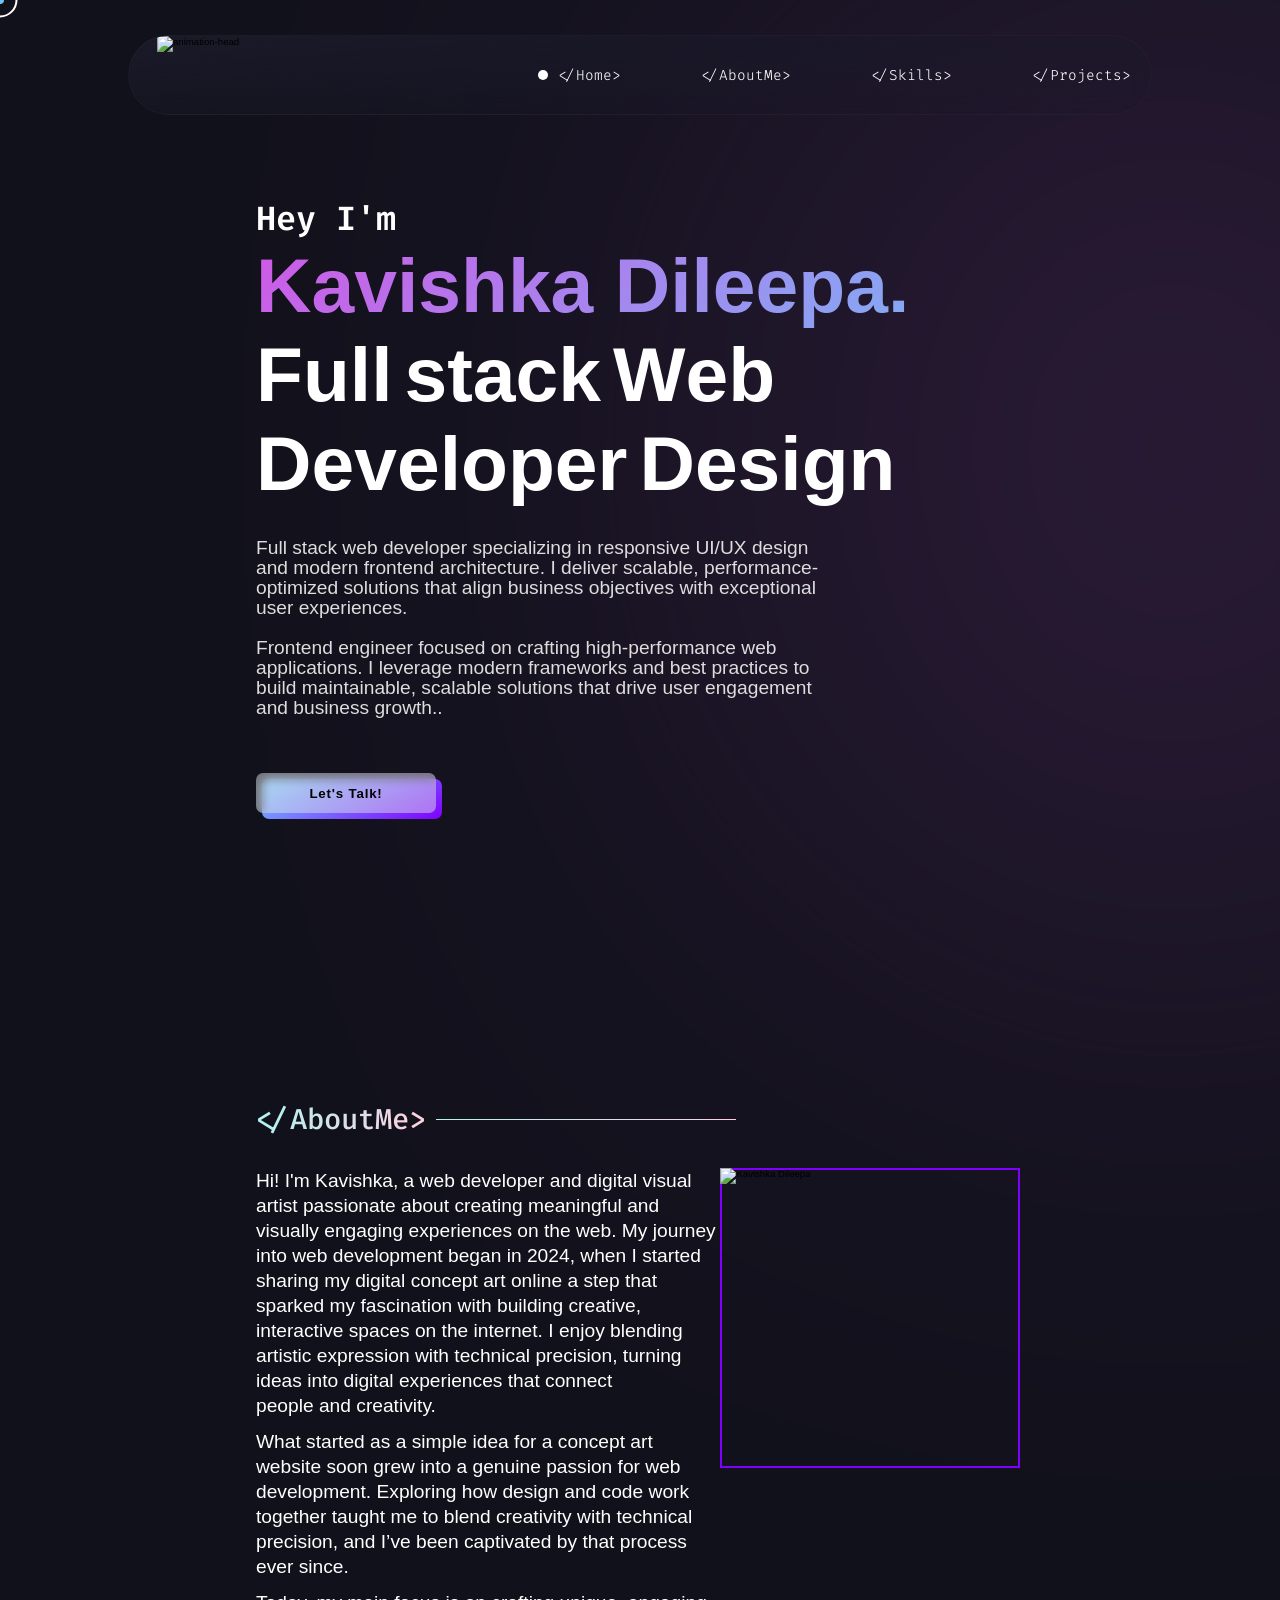
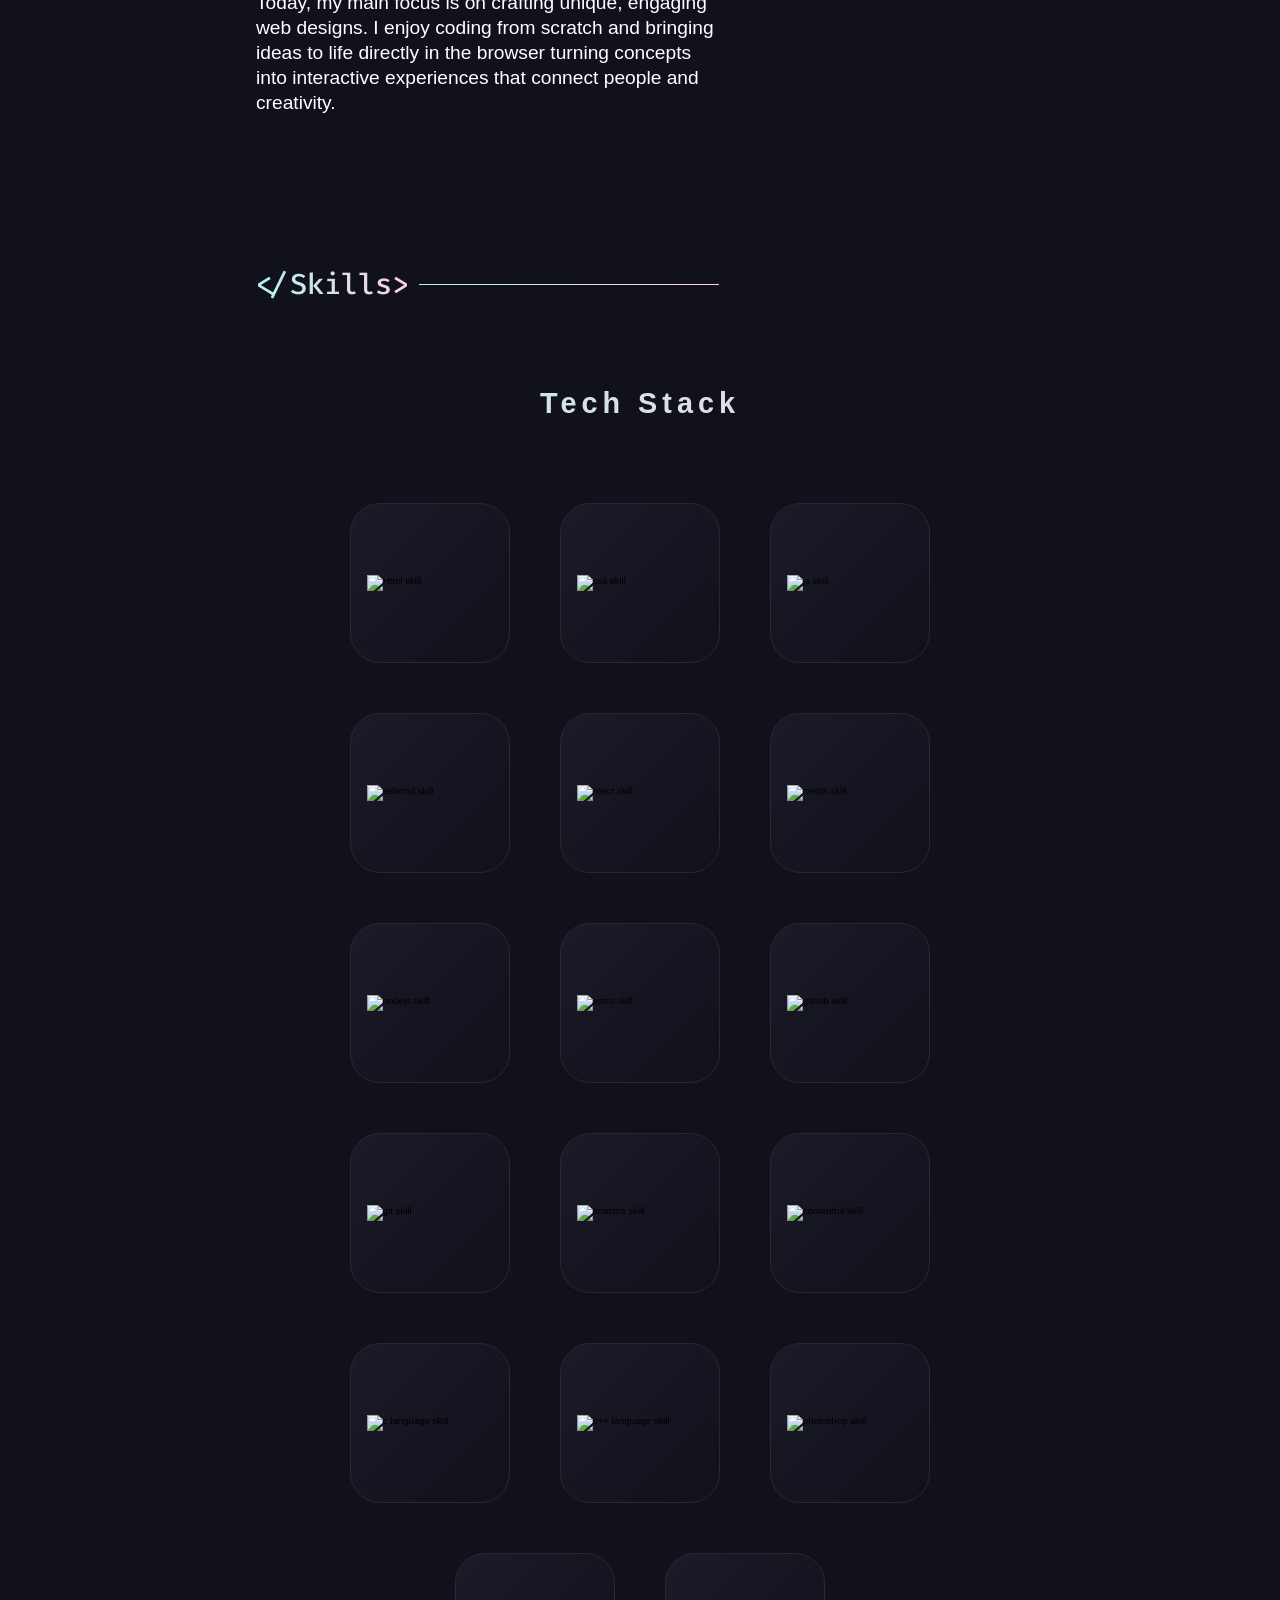
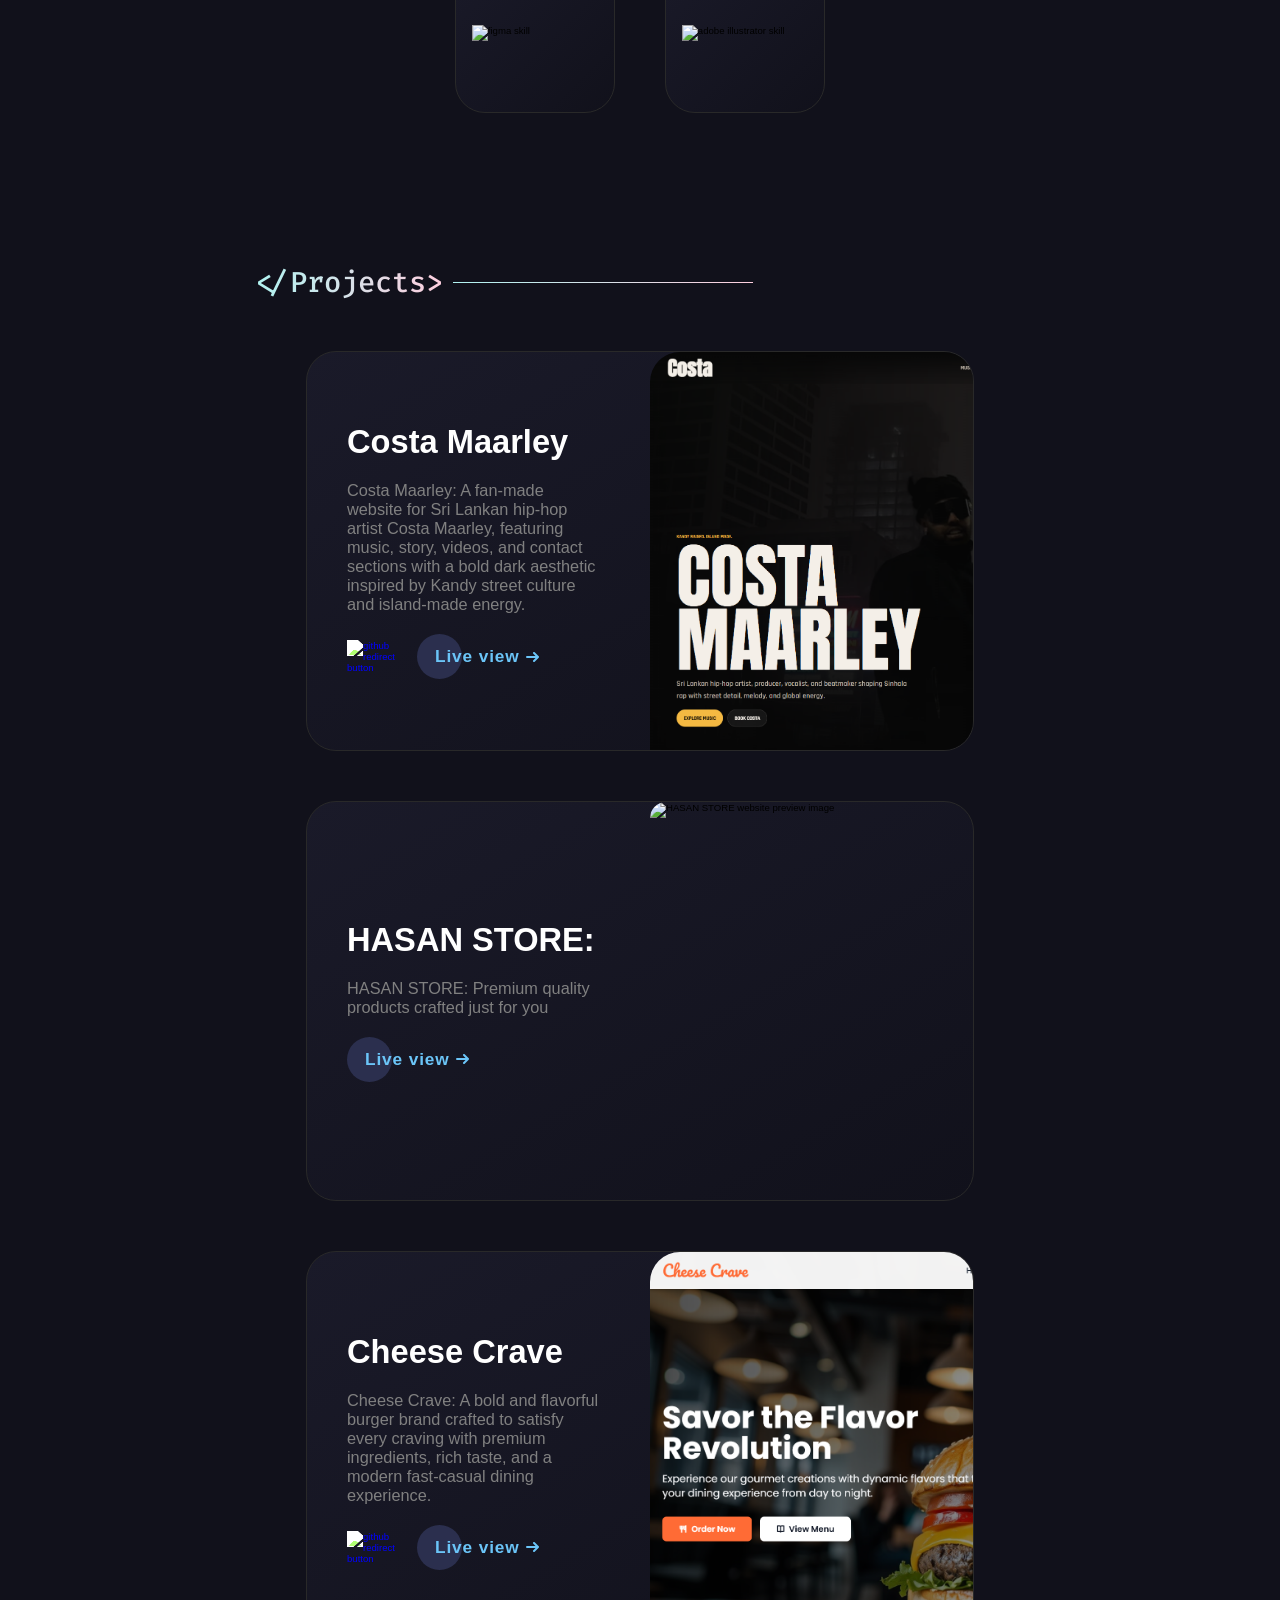
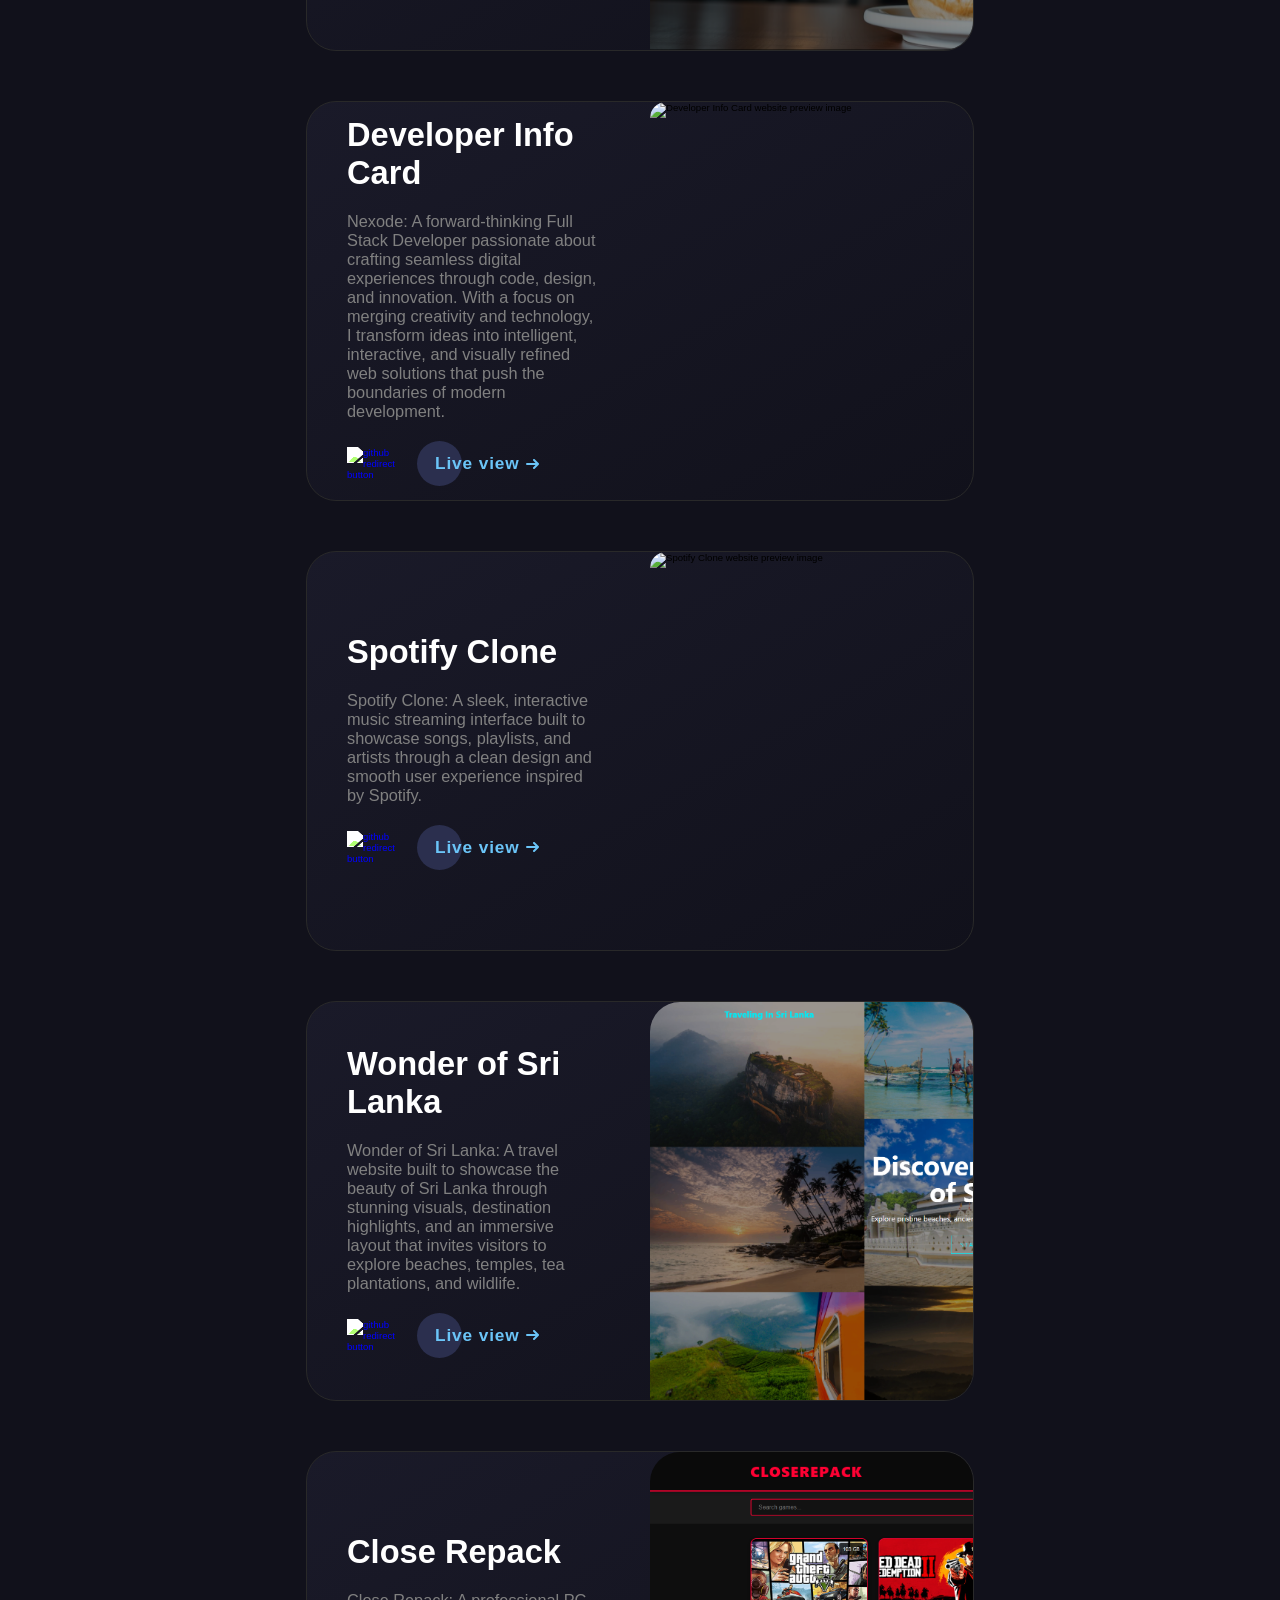
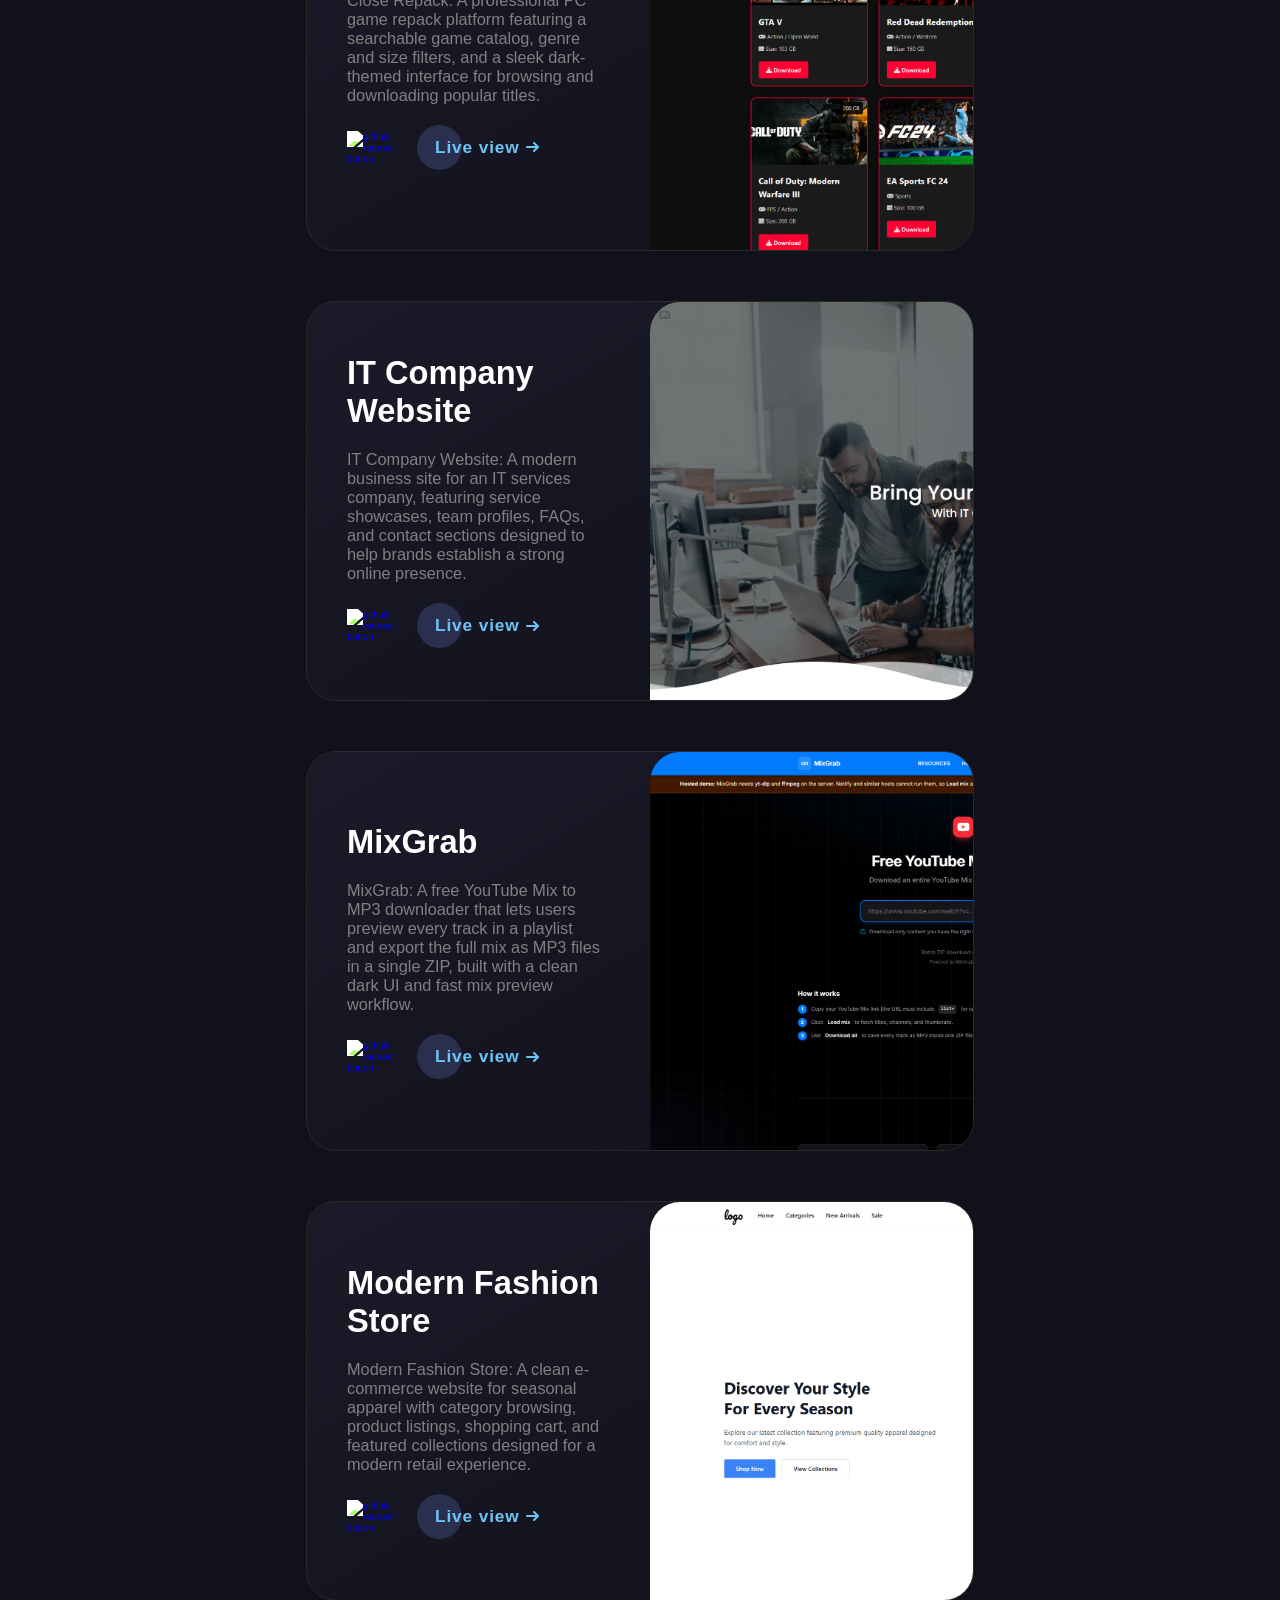
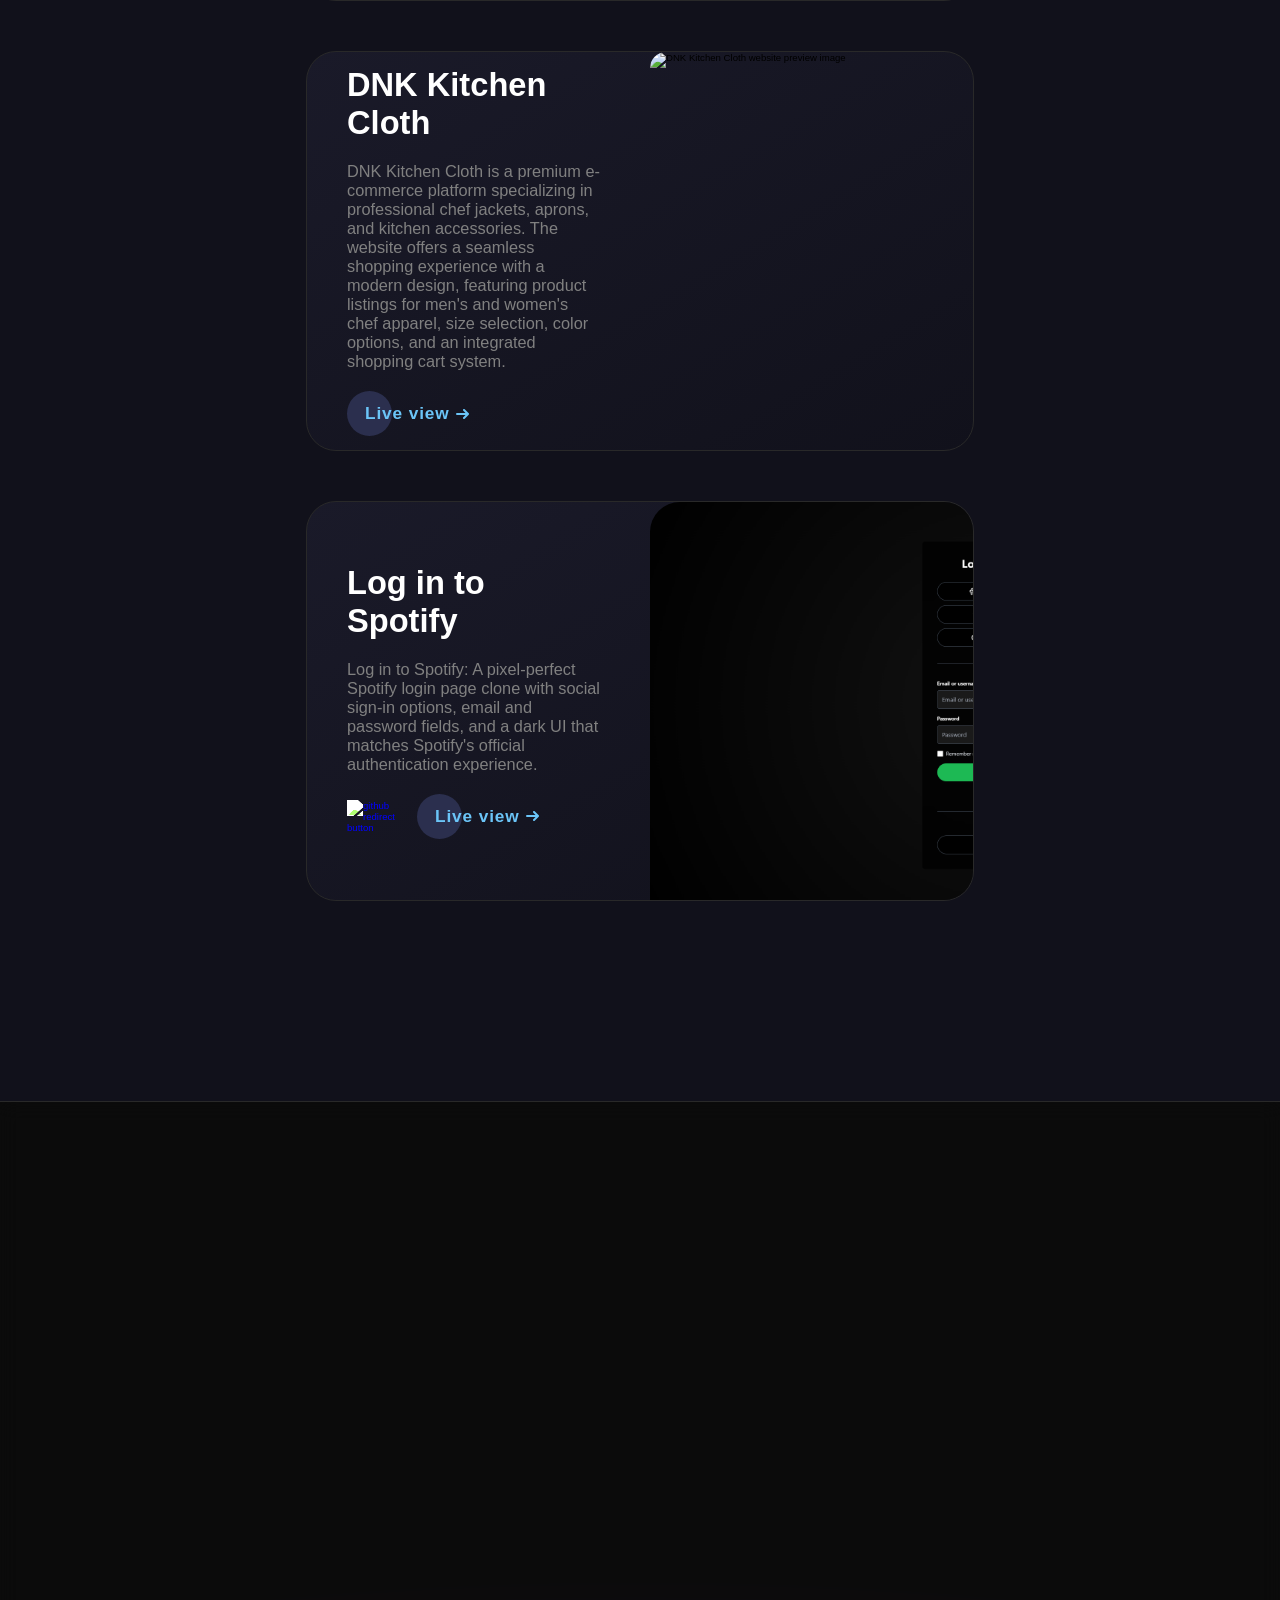
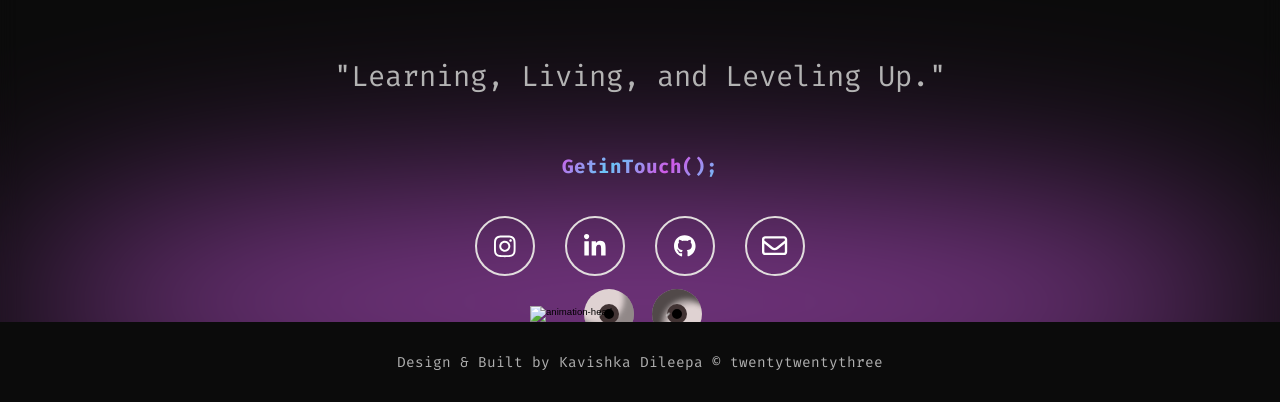
==== index.html @ 96baa490 "Deploy updated portfolio from repo root for GitHub Pages. GitHub Pages serves the root URL, not the " ====
<!DOCTYPE html>
<html lang="en">
<!-- 
-->

<head>

  <script async src="https://www.googletagmanager.com/gtag/js?id=G-YMWDE0VTD3"></script>
  <script>
    window.dataLayer = window.dataLayer || [];
    function gtag() {
      dataLayer.push(arguments);
    }
    gtag("js", new Date());

    gtag("config", "G-YMWDE0VTD3");
  </script>

  <meta name="google-site-verification" content="zMNl24ruDnyqiliYwKNU_r09OkPCDKz0kMBtF9nqiCc" />


  <meta charset="UTF-8" />
  <meta http-equiv="X-UA-Compatible" content="IE=edge" />
  <meta name="viewport" content="width=device-width, initial-scale=1.0" />
  <meta name="robots" content="index, follow" />
  <meta name="theme-color" content="#000" />
  <meta name="description"
    content="Kavishka Dileepa | Portfolio — Web developer and digital visual artist. Explore my projects, skills, and creative work in frontend development and UI design." />
  <meta name="keywords"
    content="Kavishka Dileepa,Kavishka Dileepa portfolio,web developer Sri Lanka,frontend developer,portfolio,UI design,digital artist,full stack developer" />
  <meta name="author" content="Kavishka Dileepa" />
  <meta property="og:image" content="https://kavishkadileepa01.github.io/kavishka-dileepa-portfolio-02/src/png/Preview-card-min.png" />
  <meta property="og:title" content="Kavishka Dileepa | Portfolio" />
  <meta property="og:description"
    content="Hi! I'm Kavishka, a web developer and digital visual artist. Visit my portfolio to see my projects, skills, and creative work." />

  <meta property="og:url" content="https://kavishkadileepa01.github.io/kavishka-dileepa-portfolio-02/" />
  <meta property="og:site_name" content="Kavishka Dileepa Portfolio" />

  <meta name="twitter:card" content="summary_large_image" />
  <meta name="twitter:title" content="Kavishka Dileepa | Portfolio" />
  <meta name="twitter:description"
  content="Hi! I'm Kavishka, a web developer and digital visual artist. Visit my portfolio to see my projects, skills, and creative work." />
  <meta name="twitter:image" content="https://kavishkadileepa01.github.io/kavishka-dileepa-portfolio-02/src/png/Preview-card-min.png" />
  <title>Kavishka Dileepa | Portfolio</title>
  <link rel="icon" type="image/x-icon" href="src/png/main-favicon.png" />
  <!-- aos cdn -->
  <link rel="stylesheet" href="https://unpkg.com/aos@next/dist/aos.css" />
  <!-- stylesheet -->
  <link rel="stylesheet" href="style.css" />
  <!-- google fonts-->
  <link rel="stylesheet"
    href="https://fonts.googleapis.com/css2?family=Passions+Conflict&family=Orbitron&family=Fira+Code&family=Six+Caps" />

<body class="body">
  <audio loop="" id="audioPlayer" style="display: none">
    <source src="src/mp3/preloader.mp3" type="audio/mp3" />
  </audio>
  <div id="preloader"></div>
  <noscript>Allow Javascript</noscript>

  <header>
    <div class="cursor-inner" id="cursor-inner"></div>
    <div class="cursor-outer" id="cursor-outer"></div>

    <div class="navbar" id="navbar">
      <div class="hey">Hey</div>
      <div class="logo" tabindex="0" aria-label="Kavishka Dileepa logo">
        <div class="logo-top">
          <img src="src/png/nav-avatar.png" alt="animation-head" id="nav-avatar"/>
        </div>
      </div>
      <div class="navbar-tabs" id="navbar-tabs">
        <ul class="navbar-tabs-ul">
          <li class="home activeThistab" class="navbar-tabs-li" data-aos="fade-down" data-aos-delay="100">
            <a href="#home" tabindex="0" aria-label="Home menu button">
              &#60;/Home&#62;
            </a>
          </li>

          <li class="about" class="navbar-tabs-li" data-aos="fade-down" data-aos-delay="300">
            <a href="#about" aria-label="about menu button">
              &#60;/AboutMe&#62;
            </a>
          </li>

          <li class="skills" class="navbar-tabs-li" data-aos="fade-down" data-aos-delay="500">
            <a href="#skills" aria-label="skills menu button">
              &#60;/Skills&#62;
            </a>
          </li>

          <li class="projects" class="navbar-tabs-li" data-aos="fade-down" data-aos-delay="700">
            <a href="#projects" aria-label="projects menu button">
              &#60;/Projects&#62;
            </a>
          </li>
        </ul>
      </div>

    </div>
  </header>
 

  <main>

    <div class="hamburger" id="hamburger" data-aos="fade">
      <div class="hamburgerbase">
        <button id="hamburger-button" onclick="hamburgerMenu()" tabindex="0" aria-label="Menu Button">
          <span class="burger-bar" id="burger-bar1"></span>
          <span class="burger-bar" id="burger-bar2"></span>
          <span class="burger-bar" id="burger-bar3"></span>
        </button>
      </div>
    </div>

    <div class="mobiletogglemenu" id="mobiletogglemenu">
      <ul class="mobile-navbar-tabs-ul" id="mobile-ul">
        <li id="home-mobile-tab" class="mobile-navbar-tabs-li home activeThismobiletab" onclick="hidemenubyli()">
          <a href="#home" tabindex="0" aria-label="Home menu button">
            &#60;/Home&#62;
          </a>
        </li>

        <li id="aboutme-mobile-tab" class="mobile-navbar-tabs-li about" onclick="hidemenubyli()">
          <a href="#about" tabindex="0" aria-label="about menu button">
            &#60;/AboutMe&#62;
          </a>
        </li>
        <li id="skills-mobile-tab" class="mobile-navbar-tabs-li skills" onclick="hidemenubyli()">
          <a href="#skills" tabindex="0" aria-label="skills menu button">
            &#60;/Skills&#62;
          </a>
        </li>
        <li id="projects-mobile-tab" class="mobile-navbar-tabs-li projects" onclick="hidemenubyli()">
          <a href="#projects" tabindex="0" aria-label="projects menu button">
            &#60;/Projects&#62;
          </a>
        </li>
      </ul>
    </div>


    <section class="landing-page-container" id="home">
      <div class="blob"></div>

      <div class="text-content">
        <article id="hello-friend" data-aos="fade-up" data-aos-delay="0">
          <p class="jello">H</p>
          <p class="jello">e</p>
          <p class="jello">y</p>
          &nbsp;
          <p class="jello">I</p>
          <p class="jello">'</p>
          <p class="jello">m</p>
        </article>
        <article id="name" data-aos="fade-up" data-aos-delay="200">
          <p class="jello">K</p>
          <p class="jello">a</p>
          <p class="jello">v</p>
          <p class="jello">i</p>
          <p class="jello">s</p>
          <p class="jello">h</p>
          <p class="jello">k</p>
          <p class="jello">a</p>
          &nbsp;
          <p class="jello">D</p>
          <p class="jello">i</p>
          <p class="jello">l</p>
          <p class="jello">e</p>
          <p class="jello">e</p>
          <p class="jello">p</p>
          <p class="jello">a</p>
          <p class="jello">.</p>
        </article>

        <article id="work" data-aos="fade-up" data-aos-delay="400">
          <div>
            <p class="jello">F</p>
            <p class="jello">u</p>
            <p class="jello">l</p>
            <p class="jello">l</p>
          </div>
          <div>
            <p class="jello">s</p>
            <p class="jello">t</p>
            <p class="jello">a</p>
            <p class="jello">c</p>
            <p class="jello">k</p>
          </div>
          <div>
            <p class="jello">W</p>
            <p class="jello">e</p>
            <p class="jello">b</p>
          </div>
          <div>
            <p class="jello">D</p>
            <p class="jello">e</p>
            <p class="jello">v</p>
            <p class="jello">e</p>
            <p class="jello">l</p>
            <p class="jello">o</p>
            <p class="jello">p</p>
            <p class="jello">e</p>
            <p class="jello">r</p>
          </div>
          <div>
            <p class="jello">D</p>
            <p class="jello">e</p>
            <p class="jello">s</p>
            <p class="jello">i</p>
            <p class="jello">g</p>
            <p class="jello">n</p>
          </div>
        </article>
        <p id="info-para" data-aos="fade-up" data-aos-delay="600">
         Full stack web developer specializing in responsive UI/UX design and modern frontend architecture. I deliver scalable, performance-optimized solutions that align business objectives with exceptional user experiences.<br />
          <br />
          Frontend engineer focused on crafting high-performance web applications. I leverage modern frameworks and best practices to build maintainable, scalable solutions that drive user engagement and business growth..
        </p>
        <div class="contact-btn-div" data-aos="fade-up" data-aos-delay="800">
          <a href="mailto:kavishkadileepa8@gmail.com" tabindex="-1">
            <button class="letsTalkBtn">
              <p class="letsTalkBtn-text">Let's Talk!</p>
              <span class="letsTalkBtn-BG"></span>
            </button></a>
          <div class="setting-container" id="setting-container">
            <input type="checkbox" id="switchforsetting" onclick="settingtoggle()" />

            <label for="switchforsetting" class="needtobeinvert" id="labelforsetting" tabindex="0"
              aria-label="settings for sound and appearance"></label>

            <div class="visualmodetogglebuttoncontainer" id="visualmodetogglebuttoncontainer">
              <input type="checkbox" id="switchforvisualmode" onclick="visualmode()" />
              <label for="switchforvisualmode" id="labelforvisualmode" tabindex="0"
                aria-label="switch appearance"></label>
            </div>

            <div class="soundtogglebuttoncontainer" id="soundtogglebuttoncontainer">
              <input type="checkbox" id="switchforsound" onclick="playpause()" />
              <label for="switchforsound" id="labelforsound" tabindex="0" aria-label="switch sound"
                class="needtobeinvert"></label>
            </div>
          </div>

        </div>
 
      </div>
     
    </section>

    <section class="about-section-container" id="about" data-aos="fade-up">
      <div class="about-section">
        <div class="section-heading">
          <h2 class="section-heading-article" tabindex="0" aria-label="About me heading">
            &#60;/AboutMe&#62;
          </h2>
          <p class="sectionHeadingP"></p>
        </div>

        <div class="info-dp-section">
          <div class="about-info">
            <p tabindex="0">
              Hi! I'm Kavishka, a web developer and digital visual artist passionate about creating meaningful and visually engaging experiences on the web. My journey into web development began in 2024, when I started sharing my digital concept art online a step that sparked my fascination with building creative, interactive spaces on the internet.
              I enjoy blending artistic expression with technical precision, turning ideas into digital experiences that connect people and creativity.
            </p>
            <br />
            <p tabindex="0">
              What started as a simple idea for a concept art website soon grew into a genuine passion for web development. Exploring how design and code work together taught me to blend creativity with technical precision, and I’ve been captivated by that process ever since.

            </p>
            <br />
            <p tabindex="0">
              Today, my main focus is on crafting unique, engaging web designs. I enjoy coding from scratch and bringing ideas to life directly in the browser turning concepts into interactive experiences that connect people and creativity.
            </p>
          </div>

            <div class="dp" data-aos="fade-up">
              <img src="Gemini_Generated_Image_jnxw80jnxw80jnxw.JPG" alt="Kavishka Dileepa" tabindex="0" aria-label="image of kavishka" />
            </div>
        </div>
      </div>
    </section>
  

    <section class="skills-section-container" id="skills">
      <div class="skills-section">
        <div class="section-heading" data-aos="fade-up">
          <h2 class="section-heading-article" tabindex="0" aria-label="skills heading">
            &#60;/Skills&#62;
          </h2>
          <p class="sectionHeadingP"></p>
        </div>

        <div class="frontend-dev-section">
          <h3 class="frontend-dev-heading" data-aos="fade-up" tabindex="0"
            aria-label="As a frontend a developer these are the skills i have">
            Tech Stack
          </h3>
          <ul class="tech-stack-wrapper">
            <li class="tech-stack-box" data-aos="fade-up">
              <img src="./src/png/htmllogo.png" alt="Html skill" class="tech-stack-logo" />
              <span class="tooltip">HTML</span>
            </li>

            <li class="tech-stack-box" data-aos="fade-up">
              <img src="./src/png/csslogo.png" alt="css skill" class="tech-stack-logo" />
              <span class="tooltip">CSS</span>
            </li>

            <li class="tech-stack-box" data-aos="fade-up">
              <img src="./src/png/jslogo.png" alt="js skill" class="tech-stack-logo" />
              <span class="tooltip">JS</span>
            </li>

            <li class="tech-stack-box" data-aos="fade-up">
              <img src="./src/png/tailwind.png" alt="tailwind skill" class="tech-stack-logo" />
              <span class="tooltip">TAILWIND</span>
            </li>

            <li class="tech-stack-box" data-aos="fade-up">
              <img src="./src/png/reactlogo.png" alt="react skill" class="tech-stack-logo" />
              <span class="tooltip">REACTJS</span>
            </li>

            <li class="tech-stack-box" data-aos="fade-up">
              <img src="./src/png/nextlogo.png" alt="nextjs skill" class="tech-stack-logo" />
              <span class="tooltip">NEXTJS</span>
            </li>

            <li class="tech-stack-box" data-aos="fade-up">
              <img src="./src/png/node.png" alt="nodejs skill" class="tech-stack-logo" />
              <span class="tooltip">NODEJS</span>
            </li>

            <li class="tech-stack-box" data-aos="fade-up">
              <img src="./src/png/astro.png" alt="astro skill" class="tech-stack-logo" />
              <span class="tooltip">ASTRO</span>
            </li>

            <li class="tech-stack-box" data-aos="fade-up">
              <img src="./src/png/githublogo.png" alt="github skill" class="tech-stack-logo needtobeinvert" />
              <span class="tooltip">GITHUB</span>
            </li>

            <li class="tech-stack-box" data-aos="fade-up">
              <img src="./src/png/gitlogo.png" alt="git skill" class="tech-stack-logo" />
              <span class="tooltip">GIT</span>
            </li>

            <li class="tech-stack-box" data-aos="fade-up">
              <img src="./src/png/tinacms.png" alt="tinacms skill" class="tech-stack-logo" />
              <span class="tooltip">TINACMS</span>
            </li>

            <li class="tech-stack-box" data-aos="fade-up">
              <img src="./src/png/contentfulcms.png" alt="contentful skill" class="tech-stack-logo" />
              <span class="tooltip">CONTENTFUL</span>
            </li>


            <li class="tech-stack-box" data-aos="fade-up">
              <img src="./src/png/clogo.png" alt="c language skill" class="tech-stack-logo" />
              <span class="tooltip">C</span>
            </li>

            <li class="tech-stack-box" data-aos="fade-up">
              <img src="./src/png/cpplogo.png" alt="c++ language skill" class="tech-stack-logo" />
              <span class="tooltip">C++</span>
            </li>

            <li class="tech-stack-box" data-aos="fade-up">
              <img src="./src/png/pslogo.png" alt="photoshop skill" class="tech-stack-logo" />
              <span class="tooltip">ADOBE PS</span>
            </li>

            <li class="tech-stack-box" data-aos="fade-up">
              <img src="./src/png/figmalogo.png" alt="figma skill" class="tech-stack-logo" />
              <span class="tooltip">FIGMA</span>
            </li>

            <li class="tech-stack-box" data-aos="fade-up">
              <img src="./src/png/ailogo.png" alt="adobe illustrator skill" class="tech-stack-logo" />
              <span class="tooltip">ADOBE AI</span>
            </li>
          </ul>
        </div>
      </div>
    </section>
    <!-- skills section ends -->
    <section class="projects-section-container" id="projects">
      <div class="projects-section-div">
        <div class="section-heading" data-aos="fade-up">
          <h2 class="section-heading-article" tabindex="0" aria-label="My projects starts from here">
            &#60;/Projects&#62;
          </h2>
          <p class="sectionHeadingP"></p>
        </div>
        <div class="project-boxes-div">
          <div data-aos="fade-up" class="project-box-wrapper">
            <div class="project-box project-box2" id="project-box2">
              <div class="info-div">
                <article class="ProjectHeading">Costa Maarley</article>
                <p class="ProjectDescription">
                  Costa Maarley: A fan-made website for Sri Lankan hip-hop artist Costa Maarley, featuring music, story, videos, and contact sections with a bold dark aesthetic inspired by Kandy street culture and island-made energy.
                </p>
                <div class="project-buttons">
                  <a href="https://github.com/kavishkadileepa01/costa" target="_blank" class="github-redirect"
                    aria-label="Visit Costa Maarley on GitHub">
                    <img src="src/svg/github.svg" alt="github redirect button" />
                  </a>
                  <a href="https://fanmadeforcosta.netlify.app/" target="_blank" class="cta"
                    aria-label="Visit Costa Maarley Live">
                    <span>Live view</span>
                    <svg viewBox="0 0 13 10" height="10px" width="15px">
                      <path d="M1,5 L11,5"></path>
                      <polyline points="8 1 12 5 8 9"></polyline>
                    </svg>
                  </a>
                </div>
              </div>
              <div class="image-div">
                <img src="cota.png" alt="Costa Maarley website preview image" />
              </div>
            </div>
          </div>
          <!-- ---------------------- -->
          <div data-aos="fade-up" class="project-box-wrapper">
            <div class="project-box project-box2" id="project-box2">
              <div class="info-div">
                <article class="ProjectHeading">HASAN STORE:</article>
                <p class="ProjectDescription">
                  HASAN STORE: Premium quality products crafted just for you
                </p>
                <div class="project-buttons">
                  <a href="http://localhost:4000/" target="_blank" class="cta"
                    aria-label="Visit HASAN STORE Live">
                    <span>Live view</span>
                    <svg viewBox="0 0 13 10" height="10px" width="15px">
                      <path d="M1,5 L11,5"></path>
                      <polyline points="8 1 12 5 8 9"></polyline>
                    </svg>
                  </a>
                </div>
              </div>
              <div class="image-div">
                <img src="Screenshot 2025-11-02 151851.png" alt="HASAN STORE website preview image" />
              </div>
            </div>
          </div>
          <!-- ---------------------- -->
          <div data-aos="fade-up" class="project-box-wrapper">
            <div class="project-box project-box2" id="project-box2">
              <div class="info-div">
                <article class="ProjectHeading">Cheese Crave</article>
                <p class="ProjectDescription">
                  Cheese Crave: A bold and flavorful burger brand crafted to satisfy every craving with premium ingredients, rich taste, and a modern fast-casual dining experience.
                </p>
                <div class="project-buttons">
                  <a href="https://github.com/kavishkadileepa01/burger" target="_blank" class="github-redirect"
                    aria-label="Visit Cheese Crave on GitHub">
                    <img src="src/svg/github.svg" alt="github redirect button" />
                  </a>
                  <a href="https://kavishkadileepa01.github.io/burger/" target="_blank" class="cta"
                    aria-label="Visit Cheese Crave Live">
                    <span>Live view</span>
                    <svg viewBox="0 0 13 10" height="10px" width="15px">
                      <path d="M1,5 L11,5"></path>
                      <polyline points="8 1 12 5 8 9"></polyline>
                    </svg>
                  </a>
                </div>
              </div>
              <div class="image-div">
                <img src="src/webp/cheese-crave-preview.webp" alt="Cheese Crave website preview image" />
              </div>
            </div>
          </div>
          <!-- ---------------------- -->
          <div data-aos="fade-up" class="project-box-wrapper">
            <div class="project-box project-box2" id="project-box2">
              <div class="info-div">
                <article class="ProjectHeading">Developer Info Card</article>
                <p class="ProjectDescription">
                  Nexode: A forward-thinking Full Stack Developer passionate about crafting seamless digital experiences through code, design, and innovation. With a focus on merging creativity and technology, I transform ideas into intelligent, interactive, and visually refined web solutions that push the boundaries of modern development.
                </p>
                <div class="project-buttons">
                  <a href="https://github.com/kavishkadileepa01/developer-info-card" target="_blank" class="github-redirect"
                    aria-label="Visit Developer Info Card on GitHub">
                    <img src="src/svg/github.svg" alt="github redirect button" />
                  </a>
                  <a href="https://kavishkadileepa01.github.io/developer-info-card/" target="_blank" class="cta"
                    aria-label="Visit Developer Info Card Live">
                    <span>Live view</span>
                    <svg viewBox="0 0 13 10" height="10px" width="15px">
                      <path d="M1,5 L11,5"></path>
                      <polyline points="8 1 12 5 8 9"></polyline>
                    </svg>
                  </a>
                </div>
              </div>
              <div class="image-div">
                <img src="src/webp/Group 76.webp" alt="Developer Info Card website preview image" />
              </div>
            </div>
          </div>
          <!-- --------------------- -->
          <div data-aos="fade-up" class="project-box-wrapper">
            <div class="project-box project-box2" id="project-box2">
              <div class="info-div">
                <article class="ProjectHeading">Spotify Clone</article>
                <p class="ProjectDescription">
                  Spotify Clone: A sleek, interactive music streaming interface built to showcase songs, playlists, and artists through a clean design and smooth user experience inspired by Spotify.
                </p>
                <div class="project-buttons">
                  <a href="https://github.com/kavishkadileepa01/spotify-clone" target="_blank" class="github-redirect"
                    aria-label="Visit Spotify Clone on GitHub">
                    <img src="src/svg/github.svg" alt="github redirect button" />
                  </a>
                  <a href="https://kavishkadileepa01.github.io/spotify-clone/" target="_blank" class="cta"
                    aria-label="Visit Spotify Clone Live">
                    <span>Live view</span>
                    <svg viewBox="0 0 13 10" height="10px" width="15px">
                      <path d="M1,5 L11,5"></path>
                      <polyline points="8 1 12 5 8 9"></polyline>
                    </svg>
                  </a>
                </div>
              </div>
              <div class="image-div">
                <img src="src/webp/lunetra-preview.webp" alt="Spotify Clone website preview image" />
              </div>
            </div>
          </div>
          <!-- ---------------------- -->
          <div data-aos="fade-up" class="project-box-wrapper">
            <div class="project-box project-box2" id="project-box2">
              <div class="info-div">
                <article class="ProjectHeading">Wonder of Sri Lanka</article>
                <p class="ProjectDescription">
                  Wonder of Sri Lanka: A travel website built to showcase the beauty of Sri Lanka through stunning visuals, destination highlights, and an immersive layout that invites visitors to explore beaches, temples, tea plantations, and wildlife.
                </p>
                <div class="project-buttons">
                  <a href="https://github.com/kavishkadileepa01/Wonder-of-Sri-Lanka" target="_blank" class="github-redirect"
                    aria-label="Visit Wonder of Sri Lanka on GitHub">
                    <img src="src/svg/github.svg" alt="github redirect button" />
                  </a>
                  <a href="https://kavishkadileepa01.github.io/Wonder-of-Sri-Lanka/" target="_blank" class="cta"
                    aria-label="Visit Wonder of Sri Lanka Live">
                    <span>Live view</span>
                    <svg viewBox="0 0 13 10" height="10px" width="15px">
                      <path d="M1,5 L11,5"></path>
                      <polyline points="8 1 12 5 8 9"></polyline>
                    </svg>
                  </a>
                </div>
              </div>
              <div class="image-div">
                <img src="Screenshot 2026-05-31 175351.png" alt="Wonder of Sri Lanka website preview image" />
              </div>
            </div>
          </div>
          <!-- ---------------------- -->
          <div data-aos="fade-up" class="project-box-wrapper">
            <div class="project-box project-box2" id="project-box2">
              <div class="info-div">
                <article class="ProjectHeading">Close Repack</article>
                <p class="ProjectDescription">
                  Close Repack: A professional PC game repack platform featuring a searchable game catalog, genre and size filters, and a sleek dark-themed interface for browsing and downloading popular titles.
                </p>
                <div class="project-buttons">
                  <a href="https://github.com/kavishkadileepa01/closerepack.1" target="_blank" class="github-redirect"
                    aria-label="Visit Close Repack on GitHub">
                    <img src="src/svg/github.svg" alt="github redirect button" />
                  </a>
                  <a href="https://kavishkadileepa01.github.io/closerepack.1/" target="_blank" class="cta"
                    aria-label="Visit Close Repack Live">
                    <span>Live view</span>
                    <svg viewBox="0 0 13 10" height="10px" width="15px">
                      <path d="M1,5 L11,5"></path>
                      <polyline points="8 1 12 5 8 9"></polyline>
                    </svg>
                  </a>
                </div>
              </div>
              <div class="image-div">
                <img src="Screenshot 2026-05-31 175606.png" alt="Close Repack website preview image" />
              </div>
            </div>
          </div>
          <!-- ---------------------- -->
          <div data-aos="fade-up" class="project-box-wrapper">
            <div class="project-box project-box2" id="project-box2">
              <div class="info-div">
                <article class="ProjectHeading">IT Company Website</article>
                <p class="ProjectDescription">
                  IT Company Website: A modern business site for an IT services company, featuring service showcases, team profiles, FAQs, and contact sections designed to help brands establish a strong online presence.
                </p>
                <div class="project-buttons">
                  <a href="https://github.com/kavishkadileepa01/IT-Company-Website" target="_blank" class="github-redirect"
                    aria-label="Visit IT Company Website on GitHub">
                    <img src="src/svg/github.svg" alt="github redirect button" />
                  </a>
                  <a href="https://kavishkadileepa01.github.io/IT-Company-Website/" target="_blank" class="cta"
                    aria-label="Visit IT Company Website Live">
                    <span>Live view</span>
                    <svg viewBox="0 0 13 10" height="10px" width="15px">
                      <path d="M1,5 L11,5"></path>
                      <polyline points="8 1 12 5 8 9"></polyline>
                    </svg>
                  </a>
                </div>
              </div>
              <div class="image-div">
                <img src="Screenshot 2026-05-31 175746.png" alt="IT Company Website preview image" />
              </div>
            </div>
          </div>
          <!-- ---------------------- -->
          <div data-aos="fade-up" class="project-box-wrapper">
            <div class="project-box project-box2" id="project-box2">
              <div class="info-div">
                <article class="ProjectHeading">MixGrab</article>
                <p class="ProjectDescription">
                  MixGrab: A free YouTube Mix to MP3 downloader that lets users preview every track in a playlist and export the full mix as MP3 files in a single ZIP, built with a clean dark UI and fast mix preview workflow.
                </p>
                <div class="project-buttons">
                  <a href="https://github.com/kavishkadileepa01/MixGrab" target="_blank" class="github-redirect"
                    aria-label="Visit MixGrab on GitHub">
                    <img src="src/svg/github.svg" alt="github redirect button" />
                  </a>
                  <a href="https://mixgrab.netlify.app/" target="_blank" class="cta"
                    aria-label="Visit MixGrab Live">
                    <span>Live view</span>
                    <svg viewBox="0 0 13 10" height="10px" width="15px">
                      <path d="M1,5 L11,5"></path>
                      <polyline points="8 1 12 5 8 9"></polyline>
                    </svg>
                  </a>
                </div>
              </div>
              <div class="image-div">
                <img src="Screenshot 2026-05-31 181624.png" alt="MixGrab website preview image" />
              </div>
            </div>
          </div>
          <!-- ---------------------- -->
          <div data-aos="fade-up" class="project-box-wrapper">
            <div class="project-box project-box2" id="project-box2">
              <div class="info-div">
                <article class="ProjectHeading">Modern Fashion Store</article>
                <p class="ProjectDescription">
                  Modern Fashion Store: A clean e-commerce website for seasonal apparel with category browsing, product listings, shopping cart, and featured collections designed for a modern retail experience.
                </p>
                <div class="project-buttons">
                  <a href="https://github.com/kavishkadileepa01/fasion" target="_blank" class="github-redirect"
                    aria-label="Visit Modern Fashion Store on GitHub">
                    <img src="src/svg/github.svg" alt="github redirect button" />
                  </a>
                  <a href="https://kavishkadileepa01.github.io/fasion/" target="_blank" class="cta"
                    aria-label="Visit Modern Fashion Store Live">
                    <span>Live view</span>
                    <svg viewBox="0 0 13 10" height="10px" width="15px">
                      <path d="M1,5 L11,5"></path>
                      <polyline points="8 1 12 5 8 9"></polyline>
                    </svg>
                  </a>
                </div>
              </div>
              <div class="image-div">
                <img src="bitch.png" alt="Modern Fashion Store website preview image" />
              </div>
            </div>
          </div>
          <!-- ---------------------- -->
          <div data-aos="fade-up" class="project-box-wrapper">
            <div class="project-box project-box2" id="project-box2">
              <div class="info-div">
                <article class="ProjectHeading">DNK Kitchen Cloth</article>
                <p class="ProjectDescription">
                  DNK Kitchen Cloth is a premium e-commerce platform specializing in professional chef jackets, aprons, and kitchen accessories. The website offers a seamless shopping experience with a modern design, featuring product listings for men's and women's chef apparel, size selection, color options, and an integrated shopping cart system.
                </p>
                <div class="project-buttons">
                  <a href="http://dnkaof.com/" target="_blank" class="cta"
                    aria-label="Visit DNK Kitchen Cloth Live">
                    <span>Live view</span>
                    <svg viewBox="0 0 13 10" height="10px" width="15px">
                      <path d="M1,5 L11,5"></path>
                      <polyline points="8 1 12 5 8 9"></polyline>
                    </svg>
                  </a>
                </div>
              </div>
              <div class="image-div">
                <img src="Screenshot 2025-11-02 150412.png" alt="DNK Kitchen Cloth website preview image" />
              </div>
            </div>
          </div>
          <!-- ---------------------- -->
          <div data-aos="fade-up" class="project-box-wrapper">
            <div class="project-box project-box2" id="project-box2">
              <div class="info-div">
                <article class="ProjectHeading">Log in to Spotify</article>
                <p class="ProjectDescription">
                  Log in to Spotify: A pixel-perfect Spotify login page clone with social sign-in options, email and password fields, and a dark UI that matches Spotify's official authentication experience.
                </p>
                <div class="project-buttons">
                  <a href="https://github.com/kavishkadileepa01/log-in-to-spotify" target="_blank" class="github-redirect"
                    aria-label="Visit Log in to Spotify on GitHub">
                    <img src="src/svg/github.svg" alt="github redirect button" />
                  </a>
                  <a href="https://kavishkadileepa01.github.io/log-in-to-spotify/" target="_blank" class="cta"
                    aria-label="Visit Log in to Spotify Live">
                    <span>Live view</span>
                    <svg viewBox="0 0 13 10" height="10px" width="15px">
                      <path d="M1,5 L11,5"></path>
                      <polyline points="8 1 12 5 8 9"></polyline>
                    </svg>
                  </a>
                </div>
              </div>
              <div class="image-div">
                <img src="loging.png" alt="Log in to Spotify website preview image" />
              </div>
            </div>
          </div>


        </div>
      </div>
    </section>
  </main>
  <!-- main ends here -->

  <footer id="footer">
    <button class="fas" id="backtotopbutton" onclick="scrolltoTopfunction()">
      <article aria-label="Back to top">&#8592;BACK TO TOP</article>
    </button>
    <div class="footer-background">
      <div class="footer-blob"></div>
    </div>
    <div class="footer-foreground">
      <div class="footercontainer">
        <div class="two-words">
          <article tabindex="0" aria-label="Learning, Living, and Leveling Up, my quote">
            "Learning, Living, and Leveling Up."
          </article>
        </div>
        <div class="social-media-container">
          <div class="getintouch-heading">
            <article>GetinTouch();</article>
          </div>
          <div class="logos">
            <a href="https://www.instagram.com/kavishka_dileepa?igsh=MWUwcjZwZW0wOXljbQ%3D%3D&utm_source=qr" target="_blank" tabindex="0"
              aria-label="My instagram"><svg viewBox="0 0 448 512" class="SocialHandle">
                <path
                  d="M224.1 141c-63.6 0-114.9 51.3-114.9 114.9s51.3 114.9 114.9 114.9S339 319.5 339 255.9 287.7 141 224.1 141zm0 189.6c-41.1 0-74.7-33.5-74.7-74.7s33.5-74.7 74.7-74.7 74.7 33.5 74.7 74.7-33.6 74.7-74.7 74.7zm146.4-194.3c0 14.9-12 26.8-26.8 26.8-14.9 0-26.8-12-26.8-26.8s12-26.8 26.8-26.8 26.8 12 26.8 26.8zm76.1 27.2c-1.7-35.9-9.9-67.7-36.2-93.9-26.2-26.2-58-34.4-93.9-36.2-37-2.1-147.9-2.1-184.9 0-35.8 1.7-67.6 9.9-93.9 36.1s-34.4 58-36.2 93.9c-2.1 37-2.1 147.9 0 184.9 1.7 35.9 9.9 67.7 36.2 93.9s58 34.4 93.9 36.2c37 2.1 147.9 2.1 184.9 0 35.9-1.7 67.7-9.9 93.9-36.2 26.2-26.2 34.4-58 36.2-93.9 2.1-37 2.1-147.8 0-184.8zM398.8 388c-7.8 19.6-22.9 34.7-42.6 42.6-29.5 11.7-99.5 9-132.1 9s-102.7 2.6-132.1-9c-19.6-7.8-34.7-22.9-42.6-42.6-11.7-29.5-9-99.5-9-132.1s-2.6-102.7 9-132.1c7.8-19.6 22.9-34.7 42.6-42.6 29.5-11.7 99.5-9 132.1-9s102.7-2.6 132.1 9c19.6 7.8 34.7 22.9 42.6 42.6 11.7 29.5 9 99.5 9 132.1s2.7 102.7-9 132.1z" />
              </svg></a>

            <a href="https://www.linkedin.com/in/kavishka-dileepa-3aa5b9376?utm_source=share&utm_campaign=share_via&utm_content=profile&utm_medium=ios_app" target="_blank"
              aria-label="My Linkdin"><svg class="SocialHandle" viewBox="0 0 448 512">
                <path
                  d="M100.28 448H7.4V148.9h92.88zM53.79 108.1C24.09 108.1 0 83.5 0 53.8a53.79 53.79 0 0 1 107.58 0c0 29.7-24.1 54.3-53.79 54.3zM447.9 448h-92.68V302.4c0-34.7-.7-79.2-48.29-79.2-48.29 0-55.69 37.7-55.69 76.7V448h-92.78V148.9h89.08v40.8h1.3c12.4-23.5 42.69-48.3 87.88-48.3 94 0 111.28 61.9 111.28 142.3V448z" />
              </svg></a>

            <a href="https://github.com/kavishkadileepa01" target="_blank" aria-label="My github"><svg viewBox="0 0 496 512"
                class="SocialHandle">
                <path
                  d="M165.9 397.4c0 2-2.3 3.6-5.2 3.6-3.3.3-5.6-1.3-5.6-3.6 0-2 2.3-3.6 5.2-3.6 3-.3 5.6 1.3 5.6 3.6zm-31.1-4.5c-.7 2 1.3 4.3 4.3 4.9 2.6 1 5.6 0 6.2-2s-1.3-4.3-4.3-5.2c-2.6-.7-5.5.3-6.2 2.3zm44.2-1.7c-2.9.7-4.9 2.6-4.6 4.9.3 2 2.9 3.3 5.9 2.6 2.9-.7 4.9-2.6 4.6-4.6-.3-1.9-3-3.2-5.9-2.9zM244.8 8C106.1 8 0 113.3 0 252c0 110.9 69.8 205.8 169.5 239.2 12.8 2.3 17.3-5.6 17.3-12.1 0-6.2-.3-40.4-.3-61.4 0 0-70 15-84.7-29.8 0 0-11.4-29.1-27.8-36.6 0 0-22.9-15.7 1.6-15.4 0 0 24.9 2 38.6 25.8 21.9 38.6 58.6 27.5 72.9 20.9 2.3-16 8.8-27.1 16-33.7-55.9-6.2-112.3-14.3-112.3-110.5 0-27.5 7.6-41.3 23.6-58.9-2.6-6.5-11.1-33.3 2.6-67.9 20.9-6.5 69 27 69 27 20-5.6 41.5-8.5 62.8-8.5s42.8 2.9 62.8 8.5c0 0 48.1-33.6 69-27 13.7 34.7 5.2 61.4 2.6 67.9 16 17.7 25.8 31.5 25.8 58.9 0 96.5-58.9 104.2-114.8 110.5 9.2 7.9 17 22.9 17 46.4 0 33.7-.3 75.4-.3 83.6 0 6.5 4.6 14.4 17.3 12.1C428.2 457.8 496 362.9 496 252 496 113.3 383.5 8 244.8 8zM97.2 352.9c-1.3 1-1 3.3.7 5.2 1.6 1.6 3.9 2.3 5.2 1 1.3-1 1-3.3-.7-5.2-1.6-1.6-3.9-2.3-5.2-1zm-10.8-8.1c-.7 1.3.3 2.9 2.3 3.9 1.6 1 3.6.7 4.3-.7.7-1.3-.3-2.9-2.3-3.9-2-.6-3.6-.3-4.3.7zm32.4 35.6c-1.6 1.3-1 4.3 1.3 6.2 2.3 2.3 5.2 2.6 6.5 1 1.3-1.3.7-4.3-1.3-6.2-2.2-2.3-5.2-2.6-6.5-1zm-11.4-14.7c-1.6 1-1.6 3.6 0 5.9 1.6 2.3 4.3 3.3 5.6 2.3 1.6-1.3 1.6-3.9 0-6.2-1.4-2.3-4-3.3-5.6-2z" />
              </svg></a>

            <a href="mailto:kavishkadileepa8@gmail.com" target="_blank" aria-label="My G mail"><svg id="GmailLogo"
                viewBox="0 0 512 512">
                <path
                  d="M64 112c-8.8 0-16 7.2-16 16v22.1L220.5 291.7c20.7 17 50.4 17 71.1 0L464 150.1V128c0-8.8-7.2-16-16-16H64zM48 212.2V384c0 8.8 7.2 16 16 16H448c8.8 0 16-7.2 16-16V212.2L322 328.8c-38.4 31.5-93.7 31.5-132 0L48 212.2zM0 128C0 92.7 28.7 64 64 64H448c35.3 0 64 28.7 64 64V384c0 35.3-28.7 64-64 64H64c-35.3 0-64-28.7-64-64V128z" />
              </svg></a>
          </div>
        </div>
        <div class="footer-avatar-container">
          <img src="src/png/footer-avatar-vinod.png" alt="animation-head" class="footer-avatar-img" id="footer-wala-avatar"/>
          <div class="footer-avatar-face">
            <div class="footer-avatar-eye footer-left-eye">
              <div class="footer-pupil"></div>
            </div>
            <div class="footer-avatar-eye footer-right-eye">
              <div class="footer-pupil"></div>
            </div>
          </div>
        </div>
        <div class="footer-bottom">
          <article>
            Design & Built by Kavishka Dileepa
            &#169; twentytwentythree
          </article>
        </div>
      </div>
    </div>
  </footer>


  <script src="main.js"></script>

  <script src="https://unpkg.com/aos@next/dist/aos.js"></script>
  <script>
    AOS.init();
  </script>

  <script>
    function openURL() {
      var url = "src/pdf/Vinod's Resume.pdf";

      window.open(url, "_blank");
    }
  </script>

  <script>
    const cursorInner = document.getElementById("cursor-inner");
    const cursorOuter = document.getElementById("cursor-outer");
    const links = document.querySelectorAll("a,label,button");

    document.addEventListener("mousemove", function (e) {
      const posX = e.clientX;
      const posY = e.clientY;

      cursorInner.style.left = `${posX}px`;
      cursorInner.style.top = `${posY}px`;

      cursorOuter.animate(
        {
          left: `${posX}px`,
          top: `${posY}px`,
        },
        { duration: 500, fill: "forwards" }
      );
    });

    links.forEach((link) => {
      link.addEventListener("mouseenter", () => {
        cursorInner.classList.add("hover");
        cursorOuter.classList.add("hover");
      });
      link.addEventListener("mouseleave", () => {
        cursorInner.classList.remove("hover");
        cursorOuter.classList.remove("hover");
      });
    });
  </script>
</body>

</html>
---- style.css ----
/* 
██╗░░░██╗██╗███╗░░██╗░█████╗░██████╗░
██║░░░██║██║████╗░██║██╔══██╗██╔══██╗
╚██╗░██╔╝██║██╔██╗██║██║░░██║██║░░██║
░╚████╔╝░██║██║╚████║██║░░██║██║░░██║
░░╚██╔╝░░██║██║░╚███║╚█████╔╝██████╔╝
░░░╚═╝░░░╚═╝╚═╝░░╚══╝░╚════╝░╚═════╝░
░░░░░██╗░█████╗░███╗░░██╗░██████╗░██╗██████╗░
░░░░░██║██╔══██╗████╗░██║██╔════╝░██║██╔══██╗
░░░░░██║███████║██╔██╗██║██║░░██╗░██║██║░░██║
██╗░░██║██╔══██║██║╚████║██║░░╚██╗██║██║░░██║
╚█████╔╝██║░░██║██║░╚███║╚██████╔╝██║██████╔╝
░╚════╝░╚═╝░░╚═╝╚═╝░░╚══╝░╚═════╝░╚═╝╚═════╝░ */
* {
    box-sizing: border-box;
    margin: 0;
    padding: 0;
}

*::selection {
    background-color: transparent;
}

*::-moz-selection {
    background: transparent;
}
 
* {
    -webkit-user-select: none;
    -moz-user-select: none;
    -ms-user-select: none;
    user-select: none;

}

* {
    -webkit-tap-highlight-color: transparent;
}

html {
    font-size: 62.5%;
    scroll-behavior: smooth;
    text-rendering: optimizeLegibility;
    -webkit-font-smoothing: antialiased;

}
:root{
    font-family: Whitney, -apple-system, BlinkMacSystemFont, Segoe UI, Roboto, Helvetica, Arial, sans-serif;
    cursor:default;
    --color-white: #fff;
    --color-black: #000;
    --color-dark-mode:#11111b;
    --color-light-mode:#ece7e1;
    --color-ddd-color: #ddd;
    --color-gray: #c4c4c4;
    --color-purple: #8000ff;
    --color-light-purple: #cf59e6;
    --color-light-blue: #6bc5f8;
    --color-navbarBorder-dark:#e2e2e207;
    --color-shadowDark:rgba(0, 0, 0, 0.137);
    --static-heading-gradient-blue: #b0f3f1;
    --static-heading-gradient-pink: #ffcfdf;
    --tech-stack-box-first-color:#1a1a29;
    --tech-stack-box-second-color:rgba(27, 27, 40, 0);
    --tech-stack-box-border-color: #292929;
}
::-webkit-scrollbar{
    width: 5px;
}
::-webkit-scrollbar-track {
    background: #0a0a10;
}
::-webkit-scrollbar-thumb{
   background-color: #8000ff;
   /* border-radius: 20px; */

}
body{
    background-color: var(--color-dark-mode);
    overflow-x: hidden;
    /* cursor: none; */
}


.cursor-inner{
    width: 8px;
    height: 8px;
    background-color: var(--color-light-blue);
}
.cursor-outer{
    width: 35px;
    height: 35px;
    border: 2px solid white;
}
.cursor-inner,
.cursor-outer{
    position: fixed;
    top: 0;
    left: 0;
    transform: translate(-50%, -50%);
    border-radius: 50%;
    z-index: 9999;
    pointer-events: none;
}
.cursor-inner.hover{
    width: 25px;
    height: 25px;
    transition: all .2s;
    mix-blend-mode: difference;
}
.cursor-outer.hover{
    width: 50px;
    height: 50px;
    transition: all .2s;
}


/* for light mode */
.light-mode{
    --color-dark-mode:#ece7e1;
    --color-black: #fff;
    --color-white: #000;
    --color-ddd-color: rgb(31, 31, 31);
    --color-navbarBorder-dark:#d1d6eb;
    --static-heading-gradient-blue: #0f7878;
    --static-heading-gradient-pink: #f09bb9;
    --color-shadowDark:#e2ddd7;
    --tech-stack-box-first-color:#e7e2db;
    --tech-stack-box-second-color:#ece7e100;
    --tech-stack-box-border-color: #dad5cf;
}
.setting-container{
    width: 60px;
    height: 50px;
    margin-left:50px;
    display: flex;
    align-items: center;
    transform-origin: left;
    transition-duration: .5s;
    gap: 30px;
    padding: 20px 0px;
   
}
#labelforsetting{
    width: 40px;
    height: 40px;
    display: flex;
    align-items: center;
    justify-content: center;
        padding: 0px 20px;
        background-image: url(src/svg/settings-svgrepo-com.svg);
        background-size: 60%;
        background-repeat: no-repeat;
        background-position: center;
        transition-duration: .5s;
        cursor: pointer;
}
.invertsettinglabel{
    filter: invert(1);
}
.settingactivate{
    transform-origin: left;
    width: 200px;
    transition-duration: .5s;

}
.visualmodetogglebuttoncontainer{
    width: fit-content;
    height: fit-content;
    display: flex;
    align-items: center;
    justify-content: center;
    transform:translate(-50px)scale(0);
    transition-duration: .3s;
}
.visualmodeshow{
    transition-duration: .3s;
    transform: translate(0px)scale(1);
}
#switchforsetting{
    display: none;
}
#switchforsetting:checked+#labelforsetting { 
    transform: rotate(180deg);
    transition-duration: .5s;

}

#labelforvisualmode {
    position: relative;
    width: 40px;
    height: 40px;
    background-image: url(src/png/crescent-moon\ \(1\).png);
    background-size:50%;
    background-repeat: no-repeat;
    background-position: center;
    transition-duration: .5s;
    cursor: pointer;
}

#switchforvisualmode{
    display: none;
}
#switchforvisualmode:checked+#labelforvisualmode { 
    transform: rotate(360deg);
    transition-duration: .5s;
    background-image: url(src/png/sun.png);
    background-size:60%;
    background-repeat: no-repeat;
    background-position: center;

}
/* for sound */
.soundtogglebuttoncontainer{
    width: fit-content;
    height: fit-content;
    display: flex;
    align-items: center;
    justify-content: center;
    transform: translate(-130px)scale(0);
    transition-duration: .3s;
}
.soundmodeshow{
    transition-delay: .1s;
    transition-duration: .5s;
    display: inline-block;
    transform:translate(0px)scale(1);

}
#labelforsound {
    position: relative;
    display: flex;
    align-items: center;
    justify-content: center;
    width: 40px;
    height: 40px;
    background-image: url(src/svg/Mute_Icon.svg);
    background-size:60%;
    background-repeat: no-repeat;
    background-position: center;
    cursor: pointer;
    transition-duration: .5s;
}
.invertapplied{
   filter: invert(1);
}
#switchforsound{
    display: none;
}

#switchforsound:checked+#labelforsound { 
    transition-duration: .5s;
    background-image: url(src/svg/Speaker_Icon.svg);
    background-size:50%;
    background-repeat: no-repeat;
    background-position: center ;
   
}
header{
    width: 100%;
    height: 115px;
    display: flex;
    align-items: flex-end;
    justify-content: center;
}
#preloader{
    background-color:white;
    height: 100%;
    width: 100%;
    position: fixed;
    z-index: 99999;
    display: flex;
    align-items: center;
    justify-content: center;
    overflow-y: hidden;
    background-image: url(src/svg/Pulse-0.4s-200px.svg);
    background-repeat: no-repeat;
    background-position: center;
    background-size: 10%;
    filter: invert(1);

}
noscript{
    position: fixed;
    width: 100%;
    height: 100%;
    display: flex;
    align-items: center;
    justify-content: center;
    background-color: var(--color-dark-mode);
    font-size: 4rem;
    color: white;
    z-index:999999;
}
.fakenavbar{
    height: 0px;
    width: 0%;
    background-color: transparent;
}
.navbar{
    background-image: linear-gradient(to bottom right,var(--tech-stack-box-first-color), var(--tech-stack-box-second-color));
    /* border: 1px solid var(--tech-stack-box-border-color); */
    backdrop-filter: blur(10px);
    height: 80px;
    width: 80%;
    display: flex;
    align-items: center;
    padding: 0px 20px;
    justify-content: space-between;
    position:fixed;
    z-index: 999;
    border: 1px solid var(--color-navbarBorder-dark);
    
    border-radius: 50px;
    overflow: hidden;
}
.navbar-tabs{
    display: flex;
    height: 100%;
    width: 80%;
    align-items: center;
}
.navbar-tabs-ul{
    height: 100%;
    width: 100%;
    display: flex;
    list-style: none;
    align-items: center;
    justify-content:flex-end;
    gap: 80px;
    color: var(--color-white);
}
.navbar-tabs-ul li{
    width: fit-content;
    height: 30px;
    text-align: center;
    display: flex;
    align-items: center;
    justify-content: center;
    font-size: 1.5rem;
    position: relative;
    font-family: fira code;
}

.navbar-tabs-ul li:hover:before{
    content: "";
    background-color: var(--color-white);
    position: absolute;
    height: 10px;
    width: 10px;
    border-radius: 5px;
    left: -20px;
    z-index: -1;
}
.navbar-tabs-ul a{
    text-decoration: none;
    color: var(--color-white);
    font-weight: 100;
}
.logo{
    position: relative;
    width: 10%;
    height: 100%;
    transition-duration: 1s;
    display: flex;
    flex-direction: column;
    align-items: center;
    justify-content: space-between;
    overflow: hidden;
    -webkit-user-select: none;
    -moz-user-select: none;
    -ms-user-select: none;
    user-select: none;

}
.hey{
    color: white;
    position: absolute;
    font-size: 2.5rem;
    font-weight: 300;
    background-color: #20222e;
    padding: 5px 10px;
    border-radius: 20px;
    left: 120px;
    bottom: 80px;
    opacity: 0;
}
.popup{
   animation: pop-up 3s linear;
}
@keyframes pop-up {
    from{
        bottom: -50px;
        left: 50px;
        opacity: 1;
    }
    to{
        opacity: 0;
    }
}
.logo-top{
    width: 100%;
    height:100%;
    display: flex;
    align-items: center;
    justify-content: center;
    transform-origin: bottom;
    position: relative;
}

.logo-top img{
    height: 100%;
    z-index: 2;
    /* opacity: 0.2; */
    
}
.face{
    content: "";
    position: absolute;
    width: 100%;
    height: 74%;
    bottom: 0;
    display: flex;
    align-items: center;
    justify-content: center;
    gap: 5px;
    z-index: 1;

    padding-left: 1px;
}
.eye{
   width: 8px;
   height: 8px;
   border-radius: 50%;
   display: flex;
   align-items: center;
   justify-content: center;
   background-color: white;
   overflow: hidden;


}
.left-eye{
    box-shadow: -1px -2px 2px rgba(0, 0, 0, 0.589) inset;
}
.right-eye{
    box-shadow: 1px 3px 2px rgba(0, 0, 0, 0.589) inset;
}
.pupil{
    width:3.5px;
    height:3.5px;
    background: rgb(36, 16, 16);
    border-radius: 50%;
}
/* .eye:after { 
    position: absolute;
    width: 4px;
    height: 4px;
    left: .7px;
    top: 0;
    background: #000;
    border-radius: 50%;
    content: " ";
  } */

.logo:hover{
    transform: translateY(200px);
    transition-duration: 1s;
}


.activeThistab{
    color: var(--color-white);
}
.activeThistab:before{
    content: "";
    background-color: var(--color-white);
    position: absolute;
    height: 10px;
    width: 10px;
    left: -20px;
    border-radius: 50%;
    z-index: -1;

}
/* navbar code ends here */

/* landing page code starts from here */
.main{
    width: 100%;
    height: fit-content;
    position: relative;
    overflow-x: hidden;
}

/* blob */
.blob{
    position: absolute;
    right: -15%;
    top: 0;
    background-color: var(--color-light-purple);
    width: 600px;
    height: 100vh;
    border-radius: 50%;
    filter: blur(300px);
    opacity: .3;
    animation: breath 1s linear infinite alternate-reverse;
}
@keyframes breath{
    from{
        opacity: 0.3;
        
    }
    to{
        opacity: 0.5;
    }
}

.landing-page-container{
    width: 100%;
    height: calc(100vh - 115px);
    display: flex;
    flex-direction: row;
    align-items: center;
    justify-content: center;
}
.text-content{
    display: flex;
    flex-direction: column;
    width: 60%;
    height: 100%;
    align-items: flex-start;
    justify-content: center;
    /* padding-left: 300px; */
}
#hello-friend{
    font-size: 3.5rem;
    font-weight: 600;
    width:fit-content;
    display: flex;
    align-items: flex-end;
    color: var(--color-white);
    font-family: fira code;
}

@-webkit-keyframes vibrate-1 {
    0% {
      -webkit-transform: translate(0);
              transform: translate(0);
    }
    20% {
      -webkit-transform: translate(-2px, 2px);
              transform: translate(-2px, 2px);
    }
    40% {
      -webkit-transform: translate(-2px, -2px);
              transform: translate(-2px, -2px);
    }
    60% {
      -webkit-transform: translate(2px, 2px);
              transform: translate(2px, 2px);
    }
    80% {
      -webkit-transform: translate(2px, -2px);
              transform: translate(2px, -2px);
    }
    100% {
      -webkit-transform: translate(0);
              transform: translate(0);
    }
  }
  @keyframes vibrate-1 {
    0% {
      -webkit-transform: translate(0);
              transform: translate(0);
    }
    20% {
      -webkit-transform: translate(-2px, 2px);
              transform: translate(-2px, 2px);
    }
    40% {
      -webkit-transform: translate(-2px, -2px);
              transform: translate(-2px, -2px);
    }
    60% {
      -webkit-transform: translate(2px, 2px);
              transform: translate(2px, 2px);
    }
    80% {
      -webkit-transform: translate(2px, -2px);
              transform: translate(2px, -2px);
    }
    100% {
      -webkit-transform: translate(0);
              transform: translate(0);
    }
  }
  
  /* #name:hover{
    -webkit-animation: vibrate-1 0.3s linear both;
    animation: vibrate-1 0.3s linear both;
}
   */
#name{
    font-size: 8rem;
    font-weight:700;
    width:fit-content;
    display: flex;
    align-items: flex-start;
    background: -webkit-linear-gradient(135deg,var(--color-light-blue),var(--color-light-purple),var(--color-light-blue),var(--color-light-purple));
    background: linear-gradient(-45deg,var(--color-light-blue),var(--color-light-purple),var(--color-light-blue),var(--color-light-purple));
    background-clip: text;
    -webkit-background-clip: text;
    -webkit-text-fill-color: transparent;
    background-size: 400% 400%;
    -webkit-animation: gradient 3s ease infinite;
    animation: gradient 3s ease infinite;

}
@keyframes gradient {
    0% {
        background-position: 0 50%;
    }
    50% {
        background-position: 100% 50%;
    }
    
    100% {
        background-position: 0 50%;
    }
}

#work{
    font-size: 8rem;
    font-weight:700;
    width:fit-content;
    display: flex;
    align-items: flex-start;
    color: var(--color-white);
    flex-wrap: wrap;
    
}
#work div{
    display: flex;
	margin: 0px 12px 0px 0px;
}
.jello:hover{
    background-clip: text;
    -webkit-background-clip: text;
    -webkit-text-fill-color: transparent;
    background-color:  #03e6ff;
    -webkit-animation: jello-vertical 0.9s both;
	        animation: jello-vertical 0.9s both;
}

 @-webkit-keyframes jello-vertical {
    0% {
      -webkit-transform: scale3d(1, 1, 1);
              transform: scale3d(1, 1, 1);
    }
    30% {
      -webkit-transform: scale3d(0.75, 1.25, 1);
              transform: scale3d(0.75, 1.25, 1);
    }
    40% {
      -webkit-transform: scale3d(1.25, 0.75, 1);
              transform: scale3d(1.25, 0.75, 1);
    }
    50% {
      -webkit-transform: scale3d(0.85, 1.15, 1);
              transform: scale3d(0.85, 1.15, 1);
    }
    65% {
      -webkit-transform: scale3d(1.05, 0.95, 1);
              transform: scale3d(1.05, 0.95, 1);
    }
    75% {
      -webkit-transform: scale3d(0.95, 1.05, 1);
              transform: scale3d(0.95, 1.05, 1);
    }
    100% {
      -webkit-transform: scale3d(1, 1, 1);
              transform: scale3d(1, 1, 1);
    }
  }
  @keyframes jello-vertical {
    0% {
      -webkit-transform: scale3d(1, 1, 1);
              transform: scale3d(1, 1, 1);
    }
    30% {
      -webkit-transform: scale3d(0.75, 1.25, 1);
              transform: scale3d(0.75, 1.25, 1);
    }
    40% {
      -webkit-transform: scale3d(1.25, 0.75, 1);
              transform: scale3d(1.25, 0.75, 1);
    }
    50% {
      -webkit-transform: scale3d(0.85, 1.15, 1);
              transform: scale3d(0.85, 1.15, 1);
    }
    65% {
      -webkit-transform: scale3d(1.05, 0.95, 1);
              transform: scale3d(1.05, 0.95, 1);
    }
    75% {
      -webkit-transform: scale3d(0.95, 1.05, 1);
              transform: scale3d(0.95, 1.05, 1);
    }
    100% {
      -webkit-transform: scale3d(1, 1, 1);
              transform: scale3d(1, 1, 1);
    }
  }
  
#info-para{
    width: 75%;
    font-size: 2rem;
    font-weight: 400;
    padding-top: 30px;
    color: var(--color-ddd-color);
    line-height: 20px;
}
.contact-btn-div{
    width: 100%;
    padding-top: 50px;
    height: fit-content;
    display: flex;
    align-items: center;
    justify-content: flex-start;
}
.letsTalkBtn {
    position: relative;
    background-color: transparent;
    border: none;
    width: 180px;
    height: 40px;
    border-radius: 0px;
    cursor: pointer;
    transition: all .3s;

  }
  
  .letsTalkBtn-text {
    width: 100%;
    height: 100%;
    background-color: rgba(230, 230, 230, 0.466);
    border: none;
    border-radius: 7px;
    backdrop-filter: blur(5px);
    color: rgb(0, 0, 0);
    display: flex;
    align-items: center;
    justify-content: center;
    letter-spacing: 0.8px;
    font-weight: 700;
  }
  
  .letsTalkBtn-BG {
    position: absolute;
    width: 100%;
    height: 100%;
    background-image: linear-gradient(150deg, #71cbff, #8000ff);
    z-index: -1;
    left: 6px;
    top: 6px;
    border-radius: 7px;
    pointer-events: none;
    transition: all .3s;
  }
  
  .letsTalkBtn:hover {
    transform: translateY(-2px) translateX(-2px);
  }
  
  .letsTalkBtn:hover .letsTalkBtn-BG {
    transform: translateY(2px) translateX(2px);
  }
  
  .letsTalkBtn:active {
    transform: translateY(7px) translateX(7px);
  }
  
  .letsTalkBtn:active .letsTalkBtn-BG {
    transform: translateY(-7px) translateX(-7px);
  }
.resume-btn {
    margin-top: 25px;
    display: flex;
    align-items: center;
    justify-content: flex-start;
    width: 45px;
    height: 45px;
    border: none;
    border-radius: 50%;
    cursor: pointer;
    overflow: hidden;
    transition-duration: .3s;
    box-shadow: 2px 2px 10px rgba(0, 0, 0, 0.199);
    background: linear-gradient(
    82.3deg,
    rgba(150, 93, 233, 1) 10.8%,
    rgba(99, 88, 238, 1) 94.3%
  );
  position: relative;
  }
  
  /* plus sign */
  .sign {
    width: 100%;
    transition-duration: .3s;
    display: flex;
    align-items: center;
    justify-content: center;
  }
  
  .sign svg {
    width: 17px;
  }
  
  .sign svg path {
    fill: white;
  }
  /* text */
  .text {
    position: absolute;
    right: 0%;
    width: 0%;
    opacity: 0;
    color: white;
    font-size: 1em;
    font-weight: 600;
    transition-duration: .3s;
  }
  /* hover effect on button width */
  .resume-btn:hover {
    width: 130px;
    border-radius: 40px;
    transition-duration: .3s;
  }
  
  .resume-btn:hover .sign {
    width: 30%;
    transition-duration: .3s;
    padding-left: 20px;
  }
  /* hover effect button's text */
  .resume-btn:hover .text {
    opacity: 1;
    width: 70%;
    transition-duration: .3s;
    padding-right: 10px;
  }
  /* button click effect*/
  .resume-btn:active {
    transform: translate(2px ,2px);
  }
/* landing page code ends here */

/* about section starts from here */
.about-section-container{
    width: 100%;
    height:fit-content;
    display: flex;
    align-items: center;
    justify-content: center;
    flex-direction: column;
    padding-top: 200px;

}
.about-section{
    width: 60%;
    display: flex;
    flex-direction: column;
    align-items: center;
    justify-content: center;
}
.section-heading{
    width: 100%;
    display: flex;
    align-items: center;
    gap: 10px;
}
.section-heading-article{
    font-size:3rem;
    font-family: fira code;
    font-weight: 500;
    background-image: -webkit-gradient(linear,left top,right top,var(--static-heading-gradient-blue),var(--static-heading-gradient-pink));
    background-image: -webkit-linear-gradient(left,var(--static-heading-gradient-blue),var(--static-heading-gradient-pink));
    background-image: linear-gradient(90deg,var(--static-heading-gradient-blue),var(--static-heading-gradient-pink));
    background-clip: text;
    -webkit-background-clip: text;
    -webkit-text-fill-color: transparent;
}
.sectionHeadingP{
    width: 300px;
    height: 1px;
    background-image: -webkit-gradient(linear,left top,right top,var(--static-heading-gradient-blue),var(--static-heading-gradient-pink));
    background-image: -webkit-linear-gradient(left,var(--static-heading-gradient-blue),var(--static-heading-gradient-pink));
    background-image: linear-gradient(90deg,var(--static-heading-gradient-blue),var(--static-heading-gradient-pink));
}

.info-dp-section{
    width: 100%;
    display: flex;
    margin-top: 30px;
    
}
.about-info{
    width: 60%;
    display: flex;
    flex-direction: column;
}
.about-info p{
    font-size: 2rem;
    font-weight: 400;
    line-height: 25px;
    color: var(--color-white);
}
.dp{
    width: 40%;
    display: flex;
    align-items: flex-start;
    justify-content:center;
    position: relative;
    transition-duration: .5s;
}
.dp img{
    width: 300px;
}
.dp::before{
    content: "";
    background-color: transparent;
    height: 300px;
    width: 300px;
    position: absolute;
    z-index: -2;
    box-shadow: 2px 2px 0px inset #8000ff,
                -2px -2px 0px inset transparent;
                transition-duration: .5s;

}
.dp::after{
    content: "";
    background-color: transparent;
    height: 300px;
    width: 300px;
    position: absolute;
    z-index: -2;
    box-shadow: 2px 2px 0px inset transparent,
                -2px -2px 0px inset #8000ff;
                transition-duration: .5s;

}
/* hover effect on dp */
.dp:hover::after{
    transform: translate(20px,20px);
    transition-duration: .5s;
}
.dp:hover::before{
    transform: translate(-20px,-20px);
    transition-duration: .5s;
}
/* about section ends
 */
 /* skills section starts */
.skills-section-container{
    padding-top: 150px;
    width: 100%;
    display: flex;
    align-items: center;
    justify-content: center;
}
.skills-section{
    width: 60%;
    display: flex;
    flex-direction: column;
    align-items: center;
    justify-content: center;
}
.skills-heading{
    width: 100%;
    display: flex;
    align-items: center;
    gap: 10px;
}
.skills-heading-article{
    font-size:3rem;
    font-family: fira code;
    font-weight: 500;
    background-image: -webkit-gradient(linear,left top,right top,var(--static-heading-gradient-blue),var(--static-heading-gradient-pink));
    background-image: -webkit-linear-gradient(left,var(--static-heading-gradient-blue),var(--static-heading-gradient-pink));
    background-image: linear-gradient(90deg,var(--static-heading-gradient-blue),var(--static-heading-gradient-pink));
    background-clip: text;
    -webkit-background-clip: text;
    -webkit-text-fill-color: transparent;
}
.skillsHeadingP{
    width: 300px;
    height: 1px;
    background-image: -webkit-gradient(linear,left top,right top,var(--static-heading-gradient-blue),var(--static-heading-gradient-pink));
    background-image: -webkit-linear-gradient(left,var(--static-heading-gradient-blue),var(--static-heading-gradient-pink));
    background-image: linear-gradient(90deg,var(--static-heading-gradient-blue),var(--static-heading-gradient-pink));

}

.language-speak{
    width: 100%;
    display: flex;
    align-items: center;
    height: 50px;
    justify-content: center;
}
.language-speak article{
    font-size: 2rem;
    font-weight: 600;
    font-family: fira code;
    color: var(--color-white);
}
.frontend-dev-section{
    width: 100%;
    margin-top: 50px;
}
.frontend-dev-heading{
    width: 100%;
    text-align: center;
    display: flex;
    justify-content: center;
    align-items: center;
    font-size: 3rem;
    font-weight: 900;
    height: 100px;
    letter-spacing: 5px;
    background-image: -webkit-gradient(linear,left top,right top,var(--static-heading-gradient-blue),var(--static-heading-gradient-pink));
    background-image: -webkit-linear-gradient(left,var(--static-heading-gradient-blue),var(--static-heading-gradient-pink));
    background-image: linear-gradient(90deg,var(--static-heading-gradient-blue),var(--static-heading-gradient-pink));
    background-clip: text;
    -webkit-background-clip: text;
    -webkit-text-fill-color: transparent;
}
.tech-stack-wrapper{
    width: 100%;
    display: flex;
    align-items: center;
    justify-content: center;
    flex-wrap: wrap;
    gap:50px;
    margin-top: 50px;

}
.tech-stack-box{
    width: 160px;
    height: 160px;
    display: flex;
    align-items: center;
    justify-content: center;
    border-radius: 30px;
    background-image: linear-gradient(to bottom right,var(--tech-stack-box-first-color), var(--tech-stack-box-second-color));
    border: 1px solid var(--tech-stack-box-border-color);
    /* box-shadow: 0px 10px 20px var(--color-shadowDark); */
    position: relative;
}
.tech-stack-box img{
    width: 80%;
}
.tech-stack-box:hover .tooltip {
    opacity: 1;
    transition-duration: .3s;
  }
.tooltip {
    position: absolute;
    top: -20px;
    opacity: 0;
    background: linear-gradient(to bottom right,var(--tech-stack-box-first-color), var(--tech-stack-box-second-color));
    border: 1px solid var(--tech-stack-box-border-color);
    color: white;
    padding: 5px 10px;
    border-radius: 5px;
    display: flex;
    align-items: center;
    justify-content: center;
    transition-duration: .2s;
    pointer-events: none;
    letter-spacing: 0.5px;
    font-size: 1.6rem;
    backdrop-filter: blur(5px);
    font-weight: 500;
  }
  


/* skills section ends */
/* ######################################################## */
/* projects section starts */
.projects-section-container{
    padding: 150px 0;
    display: flex;
    align-items: center;
    justify-content: center;
    width: 100%;
}
.projects-section-div{
    width: 60%;
    display: flex;
    flex-direction: column;
    align-items: center;
    justify-content: center;
}
.projects-heading{
    width: 100%;
    display: flex;
    align-items: center;
    gap: 10px;
}
.projects-heading-article{
    font-size:3rem;
    font-family: fira code;
    font-weight: 500;
    background-image: -webkit-gradient(linear,left top,right top,var(--static-heading-gradient-blue),var(--static-heading-gradient-pink));
    background-image: -webkit-linear-gradient(left,var(--static-heading-gradient-blue),var(--static-heading-gradient-pink));
    background-image: linear-gradient(90deg,var(--static-heading-gradient-blue),var(--static-heading-gradient-pink));
    background-clip: text;
    -webkit-background-clip: text;
    -webkit-text-fill-color: transparent;
}
.projectsHeadingP{
    width: 300px;
    height: 1px;
    background-image: -webkit-gradient(linear,left top,right top,var(--static-heading-gradient-blue),var(--static-heading-gradient-pink));
    background-image: -webkit-linear-gradient(left,var(--static-heading-gradient-blue),var(--static-heading-gradient-pink));
    background-image: linear-gradient(90deg,var(--static-heading-gradient-blue),var(--static-heading-gradient-pink));
}
.project-boxes-div{
    width: 100%;
    height: fit-content;
    display: flex;
    flex-direction: column;
    justify-content: center;
    align-items: center;
    gap: 50px;
    padding: 50px;
}
.project-box-wrapper{
    width: 100%;
}
.project-box{
    /* background-color: rgba(255, 255, 255, 0.005); */
    background-image: linear-gradient(to bottom right, var(--tech-stack-box-first-color),var(--tech-stack-box-second-color));
    width: 100%;
    height: 400px;
    display: flex;
    flex-direction: row;
    justify-content: space-between;
    transition-duration: .3s;
    position: relative;
    /* box-shadow: 0px 10px 20px var(--color-shadowDark); */
    border-radius: 30px;
    border: 1px solid var(--tech-stack-box-border-color);
    overflow: hidden;
}

.info-div{
    width: 50%;
    height: 100%;
    display: flex;
    flex-direction: column;
    align-items: flex-start;
    justify-content: center;
    gap: 20px;
    padding: 0 40px;
}
.faviconforProject{
    width: 30px;
    border-radius: 50%;
}
.faviconforProjectAquaregia{
    width: 20px;
}
.image-div{
    width: 50%;
    height: 100%;
    overflow: hidden;
    padding-left: 10px;
}
.image-div img{
    width: 100%;
    height: 100%;
    object-fit: cover;
    object-position: top left;
    border-top-left-radius:30px;
}
.ProjectHeading{
    color: var(--color-white);
    font-size: 3.4rem;
    font-weight: 700;
}
.ProjectDescription{
    color: gray;
    font-size: 1.7rem;
    font-weight: 400;
}
/* Project visit button */
.project-buttons{
    width: 100%;
    display: flex;
    align-items: center;
    justify-content: flex-start;
    gap: 20px;
}
.github-redirect{
 text-decoration: none;    
 width: 50px;
}
.github-redirect img{
    width: 45px;
    height: auto;
    transition: all .3s;
    filter: brightness(2);
}
.github-redirect:hover img{
    filter: brightness(4);
}
.cta {
    position: relative;
    padding: 12px 18px;
    transition: all 0.2s ease;
    border: none;
    background: none;
    cursor: pointer;
    text-decoration: none;
    display: flex;
    align-items: center;
    justify-content: flex-start;
   }
   
   .cta::before {
    content: "";
    position: absolute;
    left: 0;
    display: block;
    border-radius: 50px;
    background: #2b2f4e;
    /* background-color: var(--color-navbarBorder-dark); */
    width: 45px;
    height: 45px;
    transition: all 0.3s ease;
   }
   
   .cta span {
    position: relative;
    /* font-family: "Ubuntu", sans-serif; */
    font-size: 1.8rem;
    font-weight: 600;
    letter-spacing: 0.05em;
    /* color: #234567; */
    color: var(--color-light-blue);
   }
   
   .cta svg {
    position: relative;
    top: 0;
    margin-left: 10px;
    fill: none;
    stroke-linecap: round;
    stroke-linejoin: round;
    /* stroke: #234567; */
    stroke: var(--color-light-blue);
    stroke-width: 2;
    transform: translateX(-5px);
    transition: all 0.3s ease;
   }

   .cta:hover:before {
    width: 100%;
    /* background: #b1dae7; */
   }
   .cta:hover span{
    color:white;
   }
   .cta:hover svg{
    stroke:white;
   }
   
   .cta:hover svg {
    transform: translateX(0);
   }
   
   .cta:active {
    transform: scale(0.95);
   }
/* Project visit button */

/* projects ends */



#backtotopbutton{
    
    position: fixed;
    right: 10px;
    bottom: 0px;
    display: flex;
    flex-direction: column;
    align-items: center;
    justify-content: center;
    border: none; 
    width:3rem;
    height:15rem;
    z-index: 101;
    text-align: center;
    transition: all .4s;
    background-color: transparent;
    display: none;
}
#backtotopbutton article{

    font-size: 1.5rem;
    color: var(--color-white);
    font-weight: 400;
    /* width: 200px; */
    /* transform: rotate(90deg); */
     
    writing-mode:vertical-rl;
     font-family: Whitney, -apple-system, BlinkMacSystemFont, Segoe UI, Roboto, Helvetica, Arial, sans-serif;
     mix-blend-mode: difference;
}


#backtotopbutton:hover{
    transform: translate(0px,-20px);
    text-decoration: line-through var(--color-white);
}
/* footer starts */
footer{
    width: 100%;
    position: relative;
    height: fit-content;
    border-top: 1px solid var(--tech-stack-box-border-color);
    /* border-top-left-radius: 50px;
    border-top-right-radius: 50px; */
    overflow: hidden;
}
.footer-background{

    width: 100%;
    height: 100vh;
    background-color: #0b0b0b;
    display: flex;
    align-items: flex-end;
    justify-content: center;
    z-index: 1;
}
.footer-blob{
    width: 100%;
    height: 200px;
    background-color: var(--color-light-purple);
    border-radius: 50%;
    filter: blur(100px);
    opacity: 0.7;
}
.footer-foreground{
    position: absolute;
    top: 0;
    width:100%;
    height: 100vh;
    display: flex;
    align-items: flex-end;
    justify-content: center;
    backdrop-filter: blur(10px);
}

.footercontainer{
   width: 100%;

   display: flex;
   flex-direction: column;
   align-items: center;
   justify-content: flex-end;
}
.two-words{
   color: rgb(179, 179, 179);
   width: 100%;
   display: flex;
   align-items: center;
   justify-content: center;
   height: 100px;
}
.two-words article{
   font-size: 3rem;
   font-family: fira code;
}
.social-media-container{
   display: flex;
   flex-direction: column;
   align-items: center;
   justify-content: center;
   width: 100%;
   
}
.social-media-container a{
   width: 60px;
   height: 60px;
   display: flex;
   align-items: center;
   justify-content: center;
   text-decoration: none;
   padding: 10px;
   border-radius: 50%;
   border: 2px solid rgb(226, 222, 222);
   transition-duration: .3s;
       position: relative;
       box-shadow: 0px 0px 0px #8000ff inset;
       transition-duration: .3s;
}
.getintouch-heading{
   width: 100%;
   height: 80px;
   display: flex;
   align-items: center;
   justify-content: center;
   
}
.getintouch-heading article{
   font-size: 2rem;
   background: -webkit-linear-gradient(135deg,var(--color-light-blue),var(--color-light-purple),var(--color-light-blue),var(--color-light-purple));
   background: linear-gradient(-45deg,var(--color-light-blue),var(--color-light-purple),var(--color-light-blue),var(--color-light-purple));
   background-clip: text;
   -webkit-background-clip: text;
   -webkit-text-fill-color: transparent;
   font-weight: 700;
   font-family: fira code;
}
.logos{
   display: flex;
   width: 100%;
   gap: 30px;
   justify-content: center;
   align-items: center;
   height: 80px;
}
.SocialHandle{
   fill: white;
   width: 60%;
}
#GmailLogo{
   height: 70%;
   fill: white;
}
.social-media-container a:hover{
   box-shadow: 0px 0px 50px 100px #8000ff inset;
   transition-duration: 1s;
   border: none;
}
.social-media-container a::before{
   position: absolute;
   content: "";
   width: 100%;
   height: 100%;
   left: 0;
   border-radius: 50%;
   transform: scale(0);
   background-color: #8000ff;
   background-color: transparent;
   transition-duration: .3s;
   z-index: -1;
}
.social-media-container a:hover::before{
   transform: scale(1);
   transition-duration: .3s;
}
.footer-avatar-container{
    width: 220px;
    /* background-color: red; */
    margin-top: 20px;
    position: relative;
    display: flex;
    align-items: flex-end;
    justify-content: center;
}

.footer-avatar-img{
    width: 100%;
    z-index:2;
    /* opacity: .2; */
}
.footer-avatar-face{
    position: absolute;
    width: 100%;
    height: 97%;
    z-index: 1;
    display: flex;
    align-items: center;
    justify-content: center;
    gap: 18px;
    padding-left: 5px;
}
.footer-avatar-eye{
    width: 50px;
    height: 50px;
    background-color: rgb(223, 210, 210);
    border-radius: 50%;
    display: flex;
    align-items: center;
    justify-content: center;
    
}
.footer-pupil{
    width: 20px;
    height: 20px;
    background-color: black;
    border-radius: 50%;
    border: 5px solid rgb(65, 51, 51);
    filter: blur(0.6px);
}

.footer-right-eye{
    box-shadow: 15px 15px 5px rgba(0, 0, 0, 0.233) inset,
    10px 10px 5px rgba(41, 33, 33, 0.644) inset;
    position: relative;
}
.footer-left-eye{
    box-shadow: -10px -15px 5px rgba(0, 0, 0, 0.349) inset;
    position: relative;

}
.footer-avatar-eye::before{
    position: absolute;
    content: "";
    width: 2px;
    height: 5px;
    border-radius: 50%;
    background-color: rgba(214, 214, 214, 0.726);
    z-index: 2;
    filter: blur(.2px);
    left: 15px;
    transform: rotate(45deg);
}
.footer-bottom{
    background-color: #0b0b0b;
   width: 100%;
   display: flex;
   align-items: center;
   justify-content: center;
   height: 80px;
   z-index: 3;
}
.footer-bottom article{
   color: rgb(176, 176, 176);
   font-size: 1.5rem;
   font-family: fira code;
}
.fa-copyright{
   font-size: 1.5rem;
   color: rgb(176, 176, 176);
}
/* footer enda */
.mobiletogglemenu{
    display: none;
}
.hamburger{
    display: none;
}
.tonechange{
    color: black;
}

/* responsive code below*/
@media screen and (max-width:1920px) {
    html {
        font-size: 60%;
    }
  }
  @media screen and (max-width:1400px) {
    html {
        font-size: 60%;
    }
   
  }
  @media screen and (max-width:1300px) {
   
  }

  @media screen and (max-width:1200px) {
    html {
        font-size: 60%;
    }
    .text-content{
        width: 80%;
    }
    .about-section{
        width: 80%;
        display: flex;
        flex-direction: column;
        align-items: center;
        justify-content: center;
    }

    .logo:hover{
        transform: translateY(200px);
        transition-duration: 1s;
    }
    .skills-section{
        width: 80%;
    }
    .projects-section-div{
        width: 80%;
    }
    
  }
  @media screen and (max-width:1150px) {
    html {
        font-size: 60%;
    }
   
    
  }
  @media screen and (max-width:998px) {
    html {
        font-size: 55%;
    }
    .blob{
        display: none;
    }
    .cursor-inner,
    .cursor-outer{
        display: none;
    }
    .navbar-tabs-ul{
    display: none;
    }
    .stopscrolling{
        overflow: hidden;
    }
  .hamburger{
    /* display: block; */
    position: fixed;
    top: 0px;
    /* right: 0; */
    width: 100vw;
    height: 115px;
    display: flex;
    align-items: flex-end;
    justify-content: center;
    z-index: 9998;
    background-color:transparent;

}
.hamburgerbase{
    width: 80%;
    height: 80px;
    display: flex;
    align-items: center;
    justify-content: flex-end;
    padding: 20px;
}
#hamburger-button{
    font-size: 3rem;
    font-weight: 800;
    width: 4.5rem;
    height: 3.5rem;
    background-color: transparent;
    border: none;
    display: flex;
    flex-direction: column;
    align-items: center;
    justify-content: space-between;
}
#burger-bar1{
    width: 60%;
    height:3px;
    border-radius: 0px;
    transition-duration: .3s;
}
#burger-bar2{
    width: 100%;
    height:3px;
    border-radius: 0px;
    transition-duration: .3s;

}
#burger-bar3
{
    width: 60%;
    height:3px;
    border-radius: 0px;
    transition-duration: .3s;

}
.burger-bar{
    background-color: var(--color-white);
}

.hamburger-animation1{
    transform: rotate(45deg) scaleX(1.7);
    transition-duration: .3s;
    transform-origin: left;
    background-color: var(--color-white);

} 
.hamburger-animation2{
   transform: scaleX(0);
    background-color: var(--color-white);

    
}
.hamburger-animation3{
    transform: rotateZ(-45deg) scaleX(1.7);
    transform-origin: left;
    transition-duration: .3s;
    background-color: var(--color-white);


}
.mobiletogglemenu{
  background-color:transparent;
  z-index: 9990;
  height: 100%;
  width: 100%;
  position: fixed;
  top: 0;
  right: 0;
  text-decoration: none;
  list-style: none;
  font-size: 2rem;
  cursor: pointer;
  /* display: none; */
  display: flex;
transform: translate(1000px);
transition-duration: 1s;
 
}
.show-toggle-menu{
    transform: translate(0);
    transition-duration: .6s;
}

.mobile-navbar-tabs-ul{
    background-color: var(--color-dark-mode);
    width: 100%;
    height: 100%;
    display: flex;
    flex-direction: column;
    justify-content: center;
    align-items: center;
    gap: 70px;
    box-shadow: -0px 0px 30px rgba(0, 0, 0, 0.176);
}
.mobile-navbar-tabs-ul a{
    text-decoration: none;
    color: var(--color-white);
}
.mobile-navbar-tabs-li{
    text-align: center;
    display: flex;
    align-items: center;
    justify-content: center;
    font-size: 1.8rem;
    font-weight: 600;
    position: relative;
    cursor: pointer;
    font-family: fira code;

    height: 30px;
    width: fit-content;
}
.info-dp-section{
    width: 100%;
    display: flex;
    flex-direction: column;
    margin-top: 30px;
    gap: 30px;
}
.about-info{
    width: 100%;
    display: flex;
    flex-direction: column;
}
.dp{
    width: 100%;
    display: flex;
    align-items: center;
    justify-content:center;
}
.activeThismobiletab{
    color: var(--color-white);
    
}
.activeThismobiletab:before{
    content: "";
    background-color: var(--color-white);
    position: absolute;
    height: 10px;
    width: 10px;
    left: -20px;
    border-radius: 50%;

}
.projects-section-div{
    width: 80%;
}
.project-box{

    flex-direction: column;
    height:800px;
}
.info-div{
    width: 100%;
    height: 50%;

}
.image-div{
    padding: 0;
    width: 100%;
    height: 50%;
}
  }
  
  @media screen and (max-width:768px) {
    html {
        font-size: 50%;
    }
    .text-content{
        padding-left: 0px;
        width:80%;
    }
    #hello-friend{
        height: 100px;
        font-size: 3.5rem;
    }
    #name,#work{
        font-size: 5.5rem;
    }
    #info-para{
        width: 100%;
    }
    .contact-btn-div{
        height: 140px;
        display: flex;
        flex-direction: column-reverse;
        align-items: flex-start;
        justify-content: flex-start;
        gap: 20px;
    }
    .setting-container {
        margin-left: 0px;
    }
    .dp::before{
        display: none;
    }
    .dp::after{display: none;}

    .logo{
        width: 18%;
    }
    .logo:hover{
    transform: translateY(200px);
    transition-duration: 1s;
}
 .language-name{
        width: 100%;
     } 

.projects-section-div{
    width: 80%;
}
.project-boxes-div{
    padding: 40px 0;
}
  }
  
  @media screen and (max-width:500px) {
    html {
        font-size: 45%;
    }
    .navbar{
        height: 70px;
    }
    #hamburger{
        margin-right:20px ;
        height: 115px;
        align-items: flex-end;
    }
    .hamburgerbase{
        height: 70px;
    }
    .two-words article{
        font-size: 2.5rem;
    }
    .hey{
        left: 70px;
    }
    .logo:hover{
        transform: translateY(200px);
        transition-duration: 1s;
    }
    #hello-friend{
        font-size: 2.5rem;
    }
    
    .landing-page-container{
        height: 85vh;
    }
    .text-content{
        justify-content: flex-start;
    }
    .project-box{
        height: 550px;

    }
    .info-div{
        height: 60%;
    }
    .image-div{
        height: 40%;
    }
    .image-div img{
        border-top-left-radius: 10px;
    }
    .tech-stack-wrapper{
        display: grid;
        grid-template-columns: 1fr 1fr;
        gap: 20px;
    }
    .tech-stack-box{
        width: 100%;
        height: calc(76vw/2);

    }
    

  }
  @media screen and (max-width:430px) {
    html {
        font-size: 45%;
    }
    .skills-section,.about-section,.projects-section-div{
        width: 80%;
    }
    .info-div{
        padding: 0 30px;
    }
    .two-words article{
        font-size: 2.2rem;
    }
  }
  
  @media screen and (max-width:375px) {
    html {
        font-size: 42%;
    }
    .dp img{
        width: 200px;
    }
    .two-words{
        height: 50px;
    }
    .two-words article{
        font-size: 2rem;
    }
   
    .footer-bottom article{
        font-size: 1.3rem;
    }
    .logos{
        gap: 20px;
    }
     /* https://github.com/vinodjangid07 */
  }
  @media screen and (max-width:300px) {
    html {
        font-size: 42%;
    }
    .language-name article{
        text-align: center;

    }
    .two-words{
        align-items: flex-end;
        height: 50px;
    }
    .two-words article{
        font-size: 1.5rem;
    }
   
    .footer-bottom article{
        font-size: 1rem;
    }
    .social-media-container a{
        width: 50px;
        height: 50px;
    }
    .logos{
        gap: 20px;
    }
  }
  /* https://github.com/vinodjangid07 */
  /* responsive code above */
/*   

  @media screen and (min-height: 900px) and (max-width: 600px) {

    .text-content{
        justify-content: flex-start;
    }
  } */
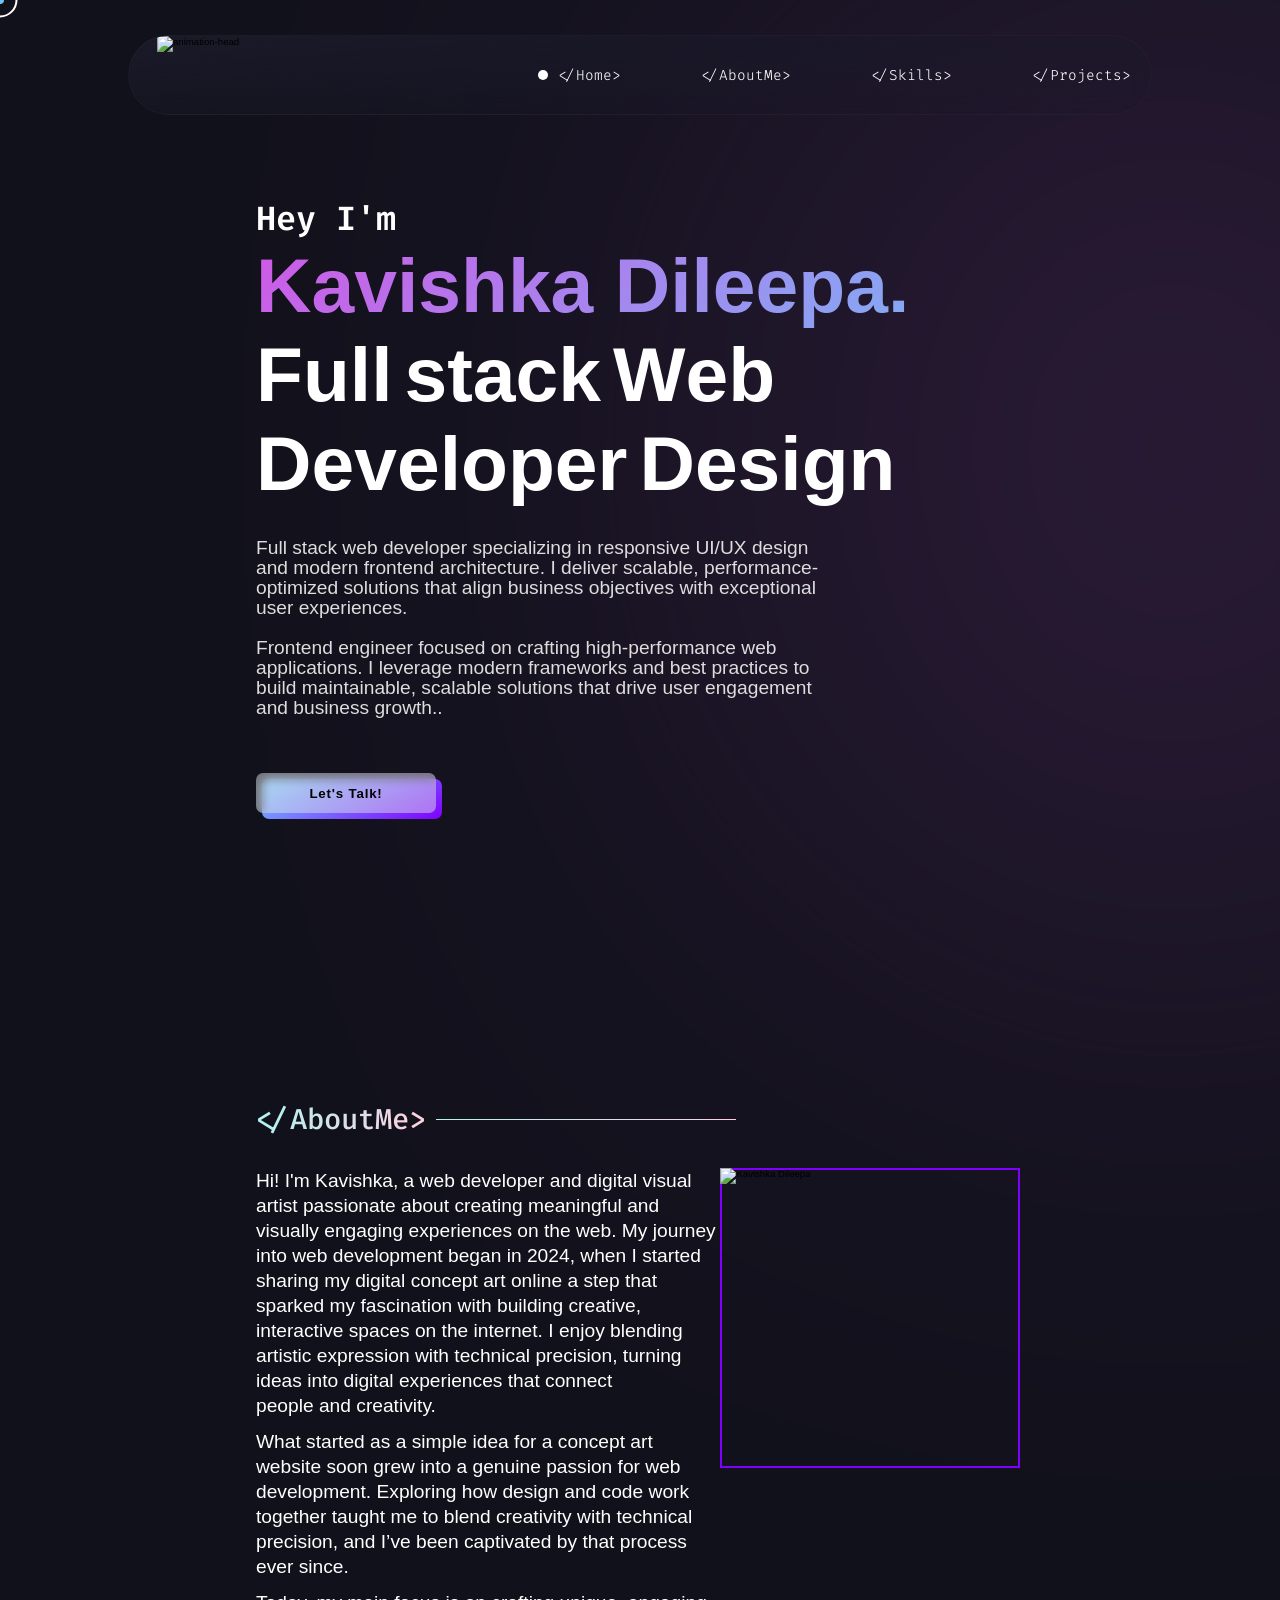
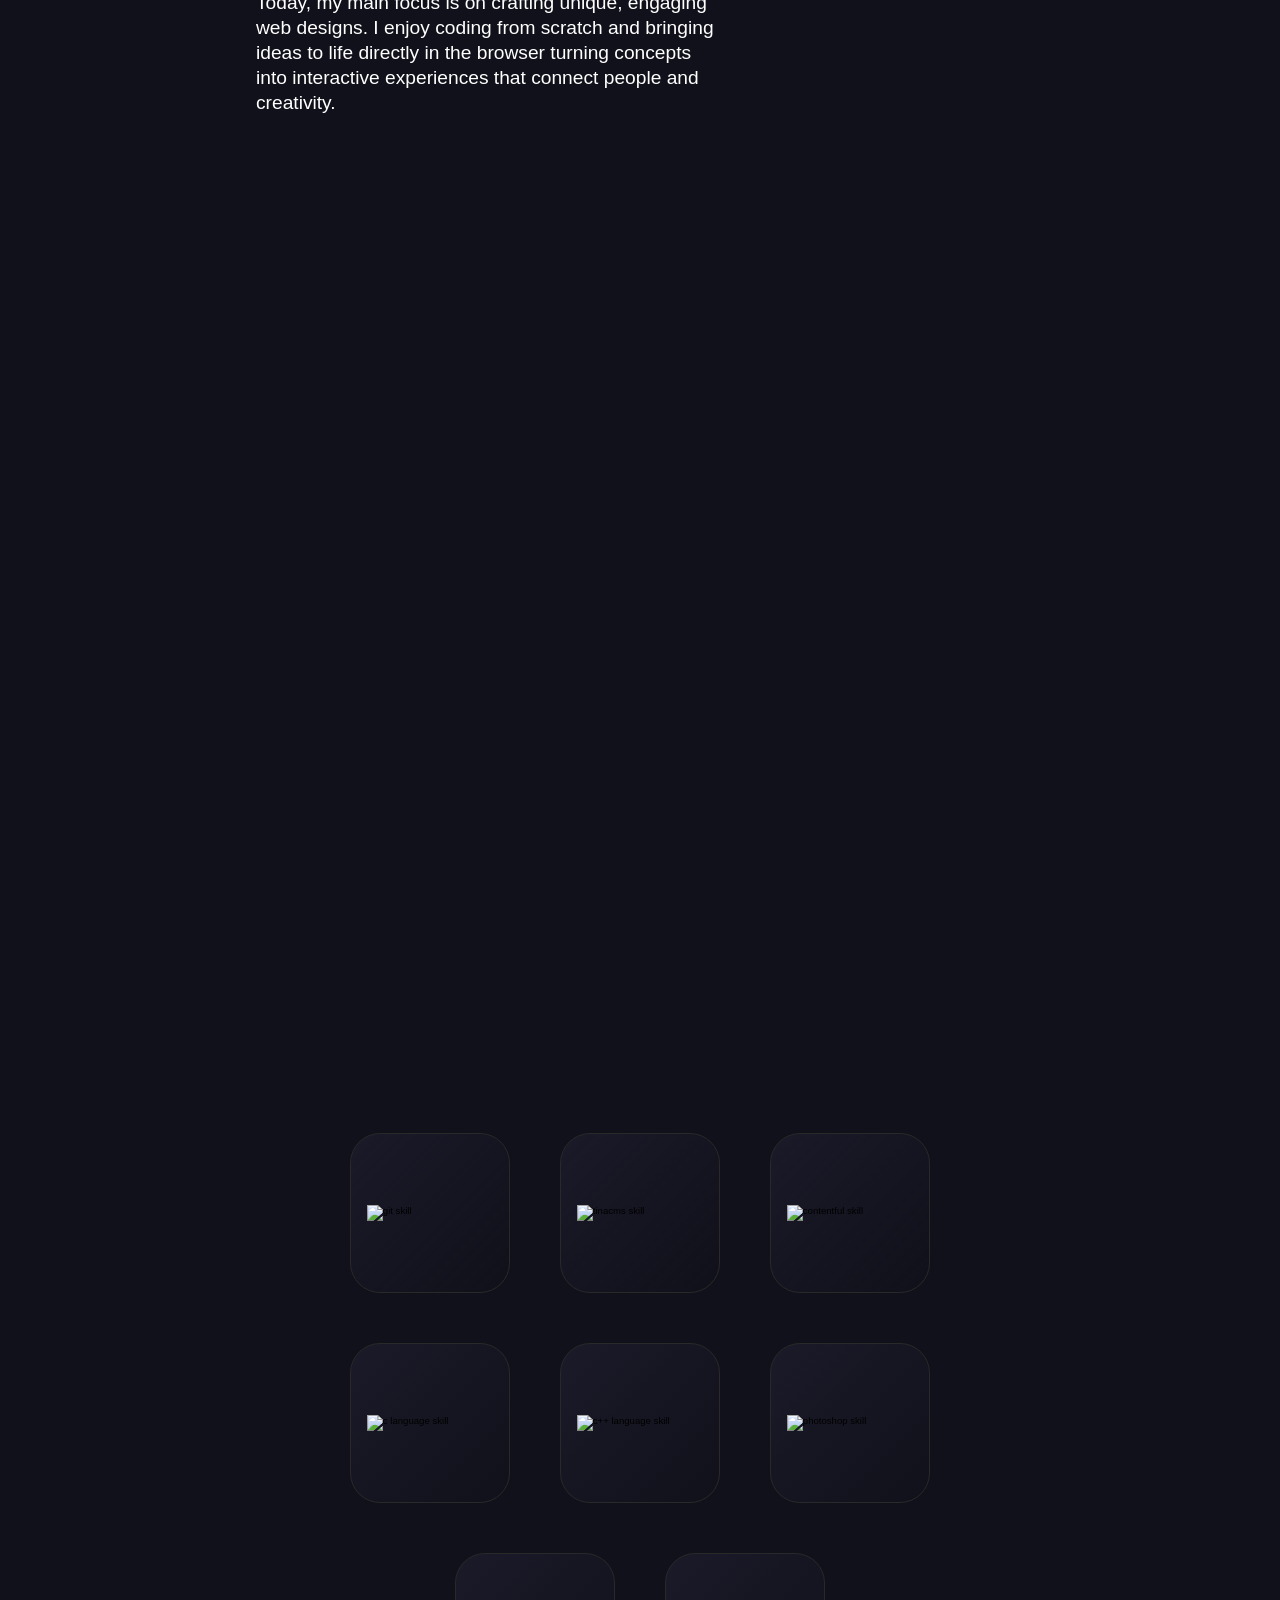
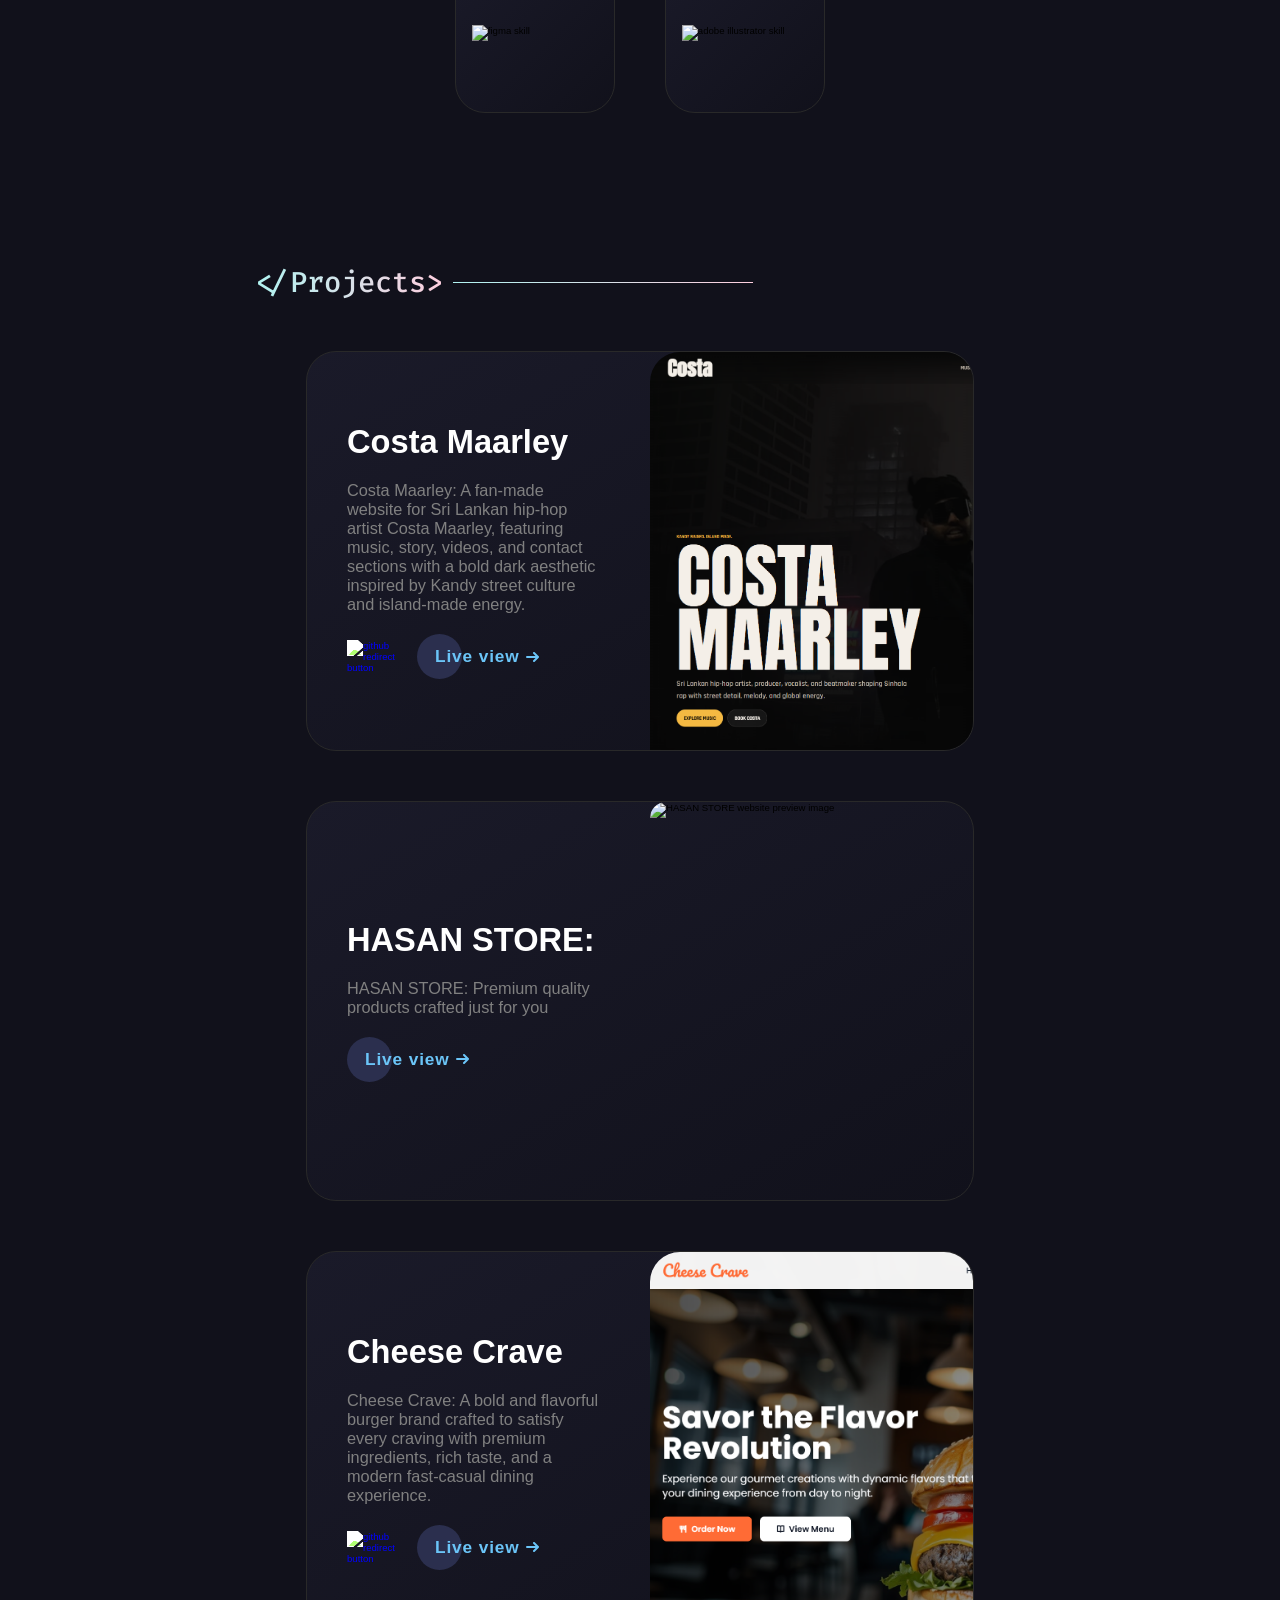
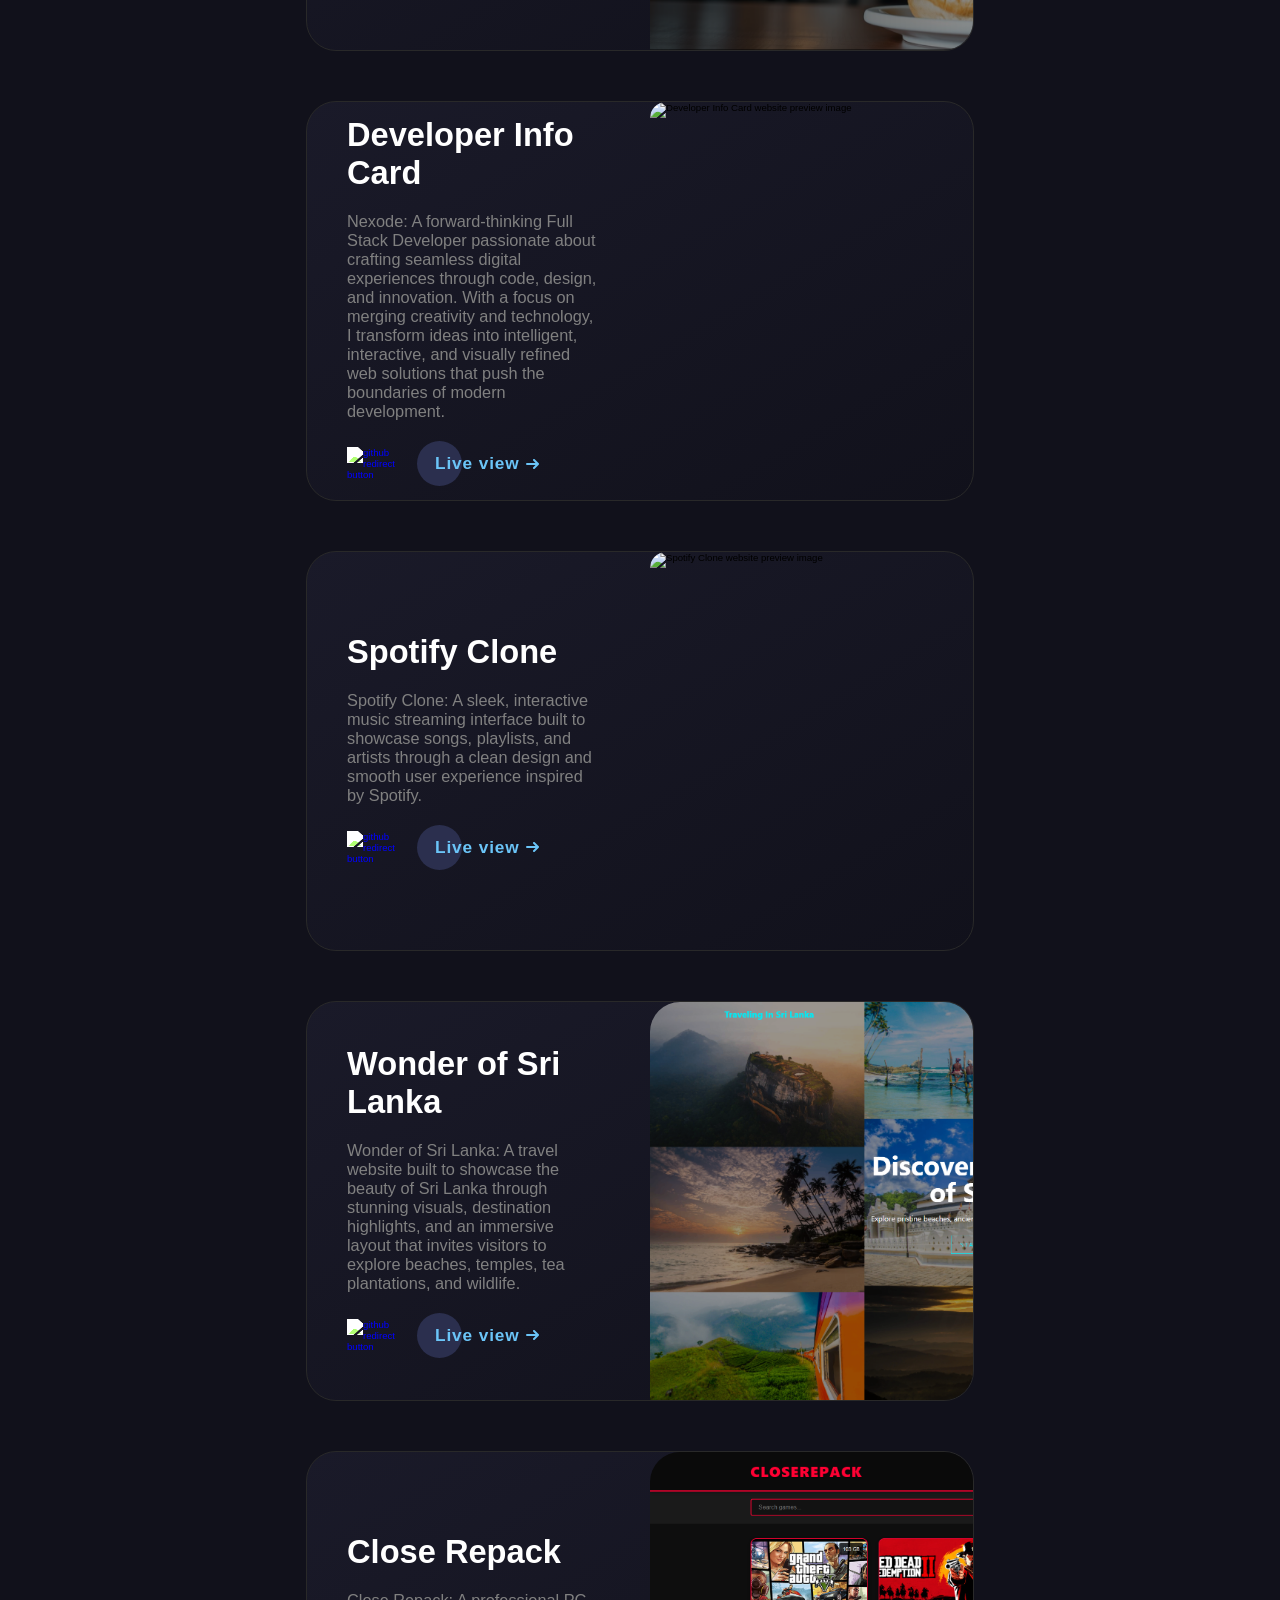
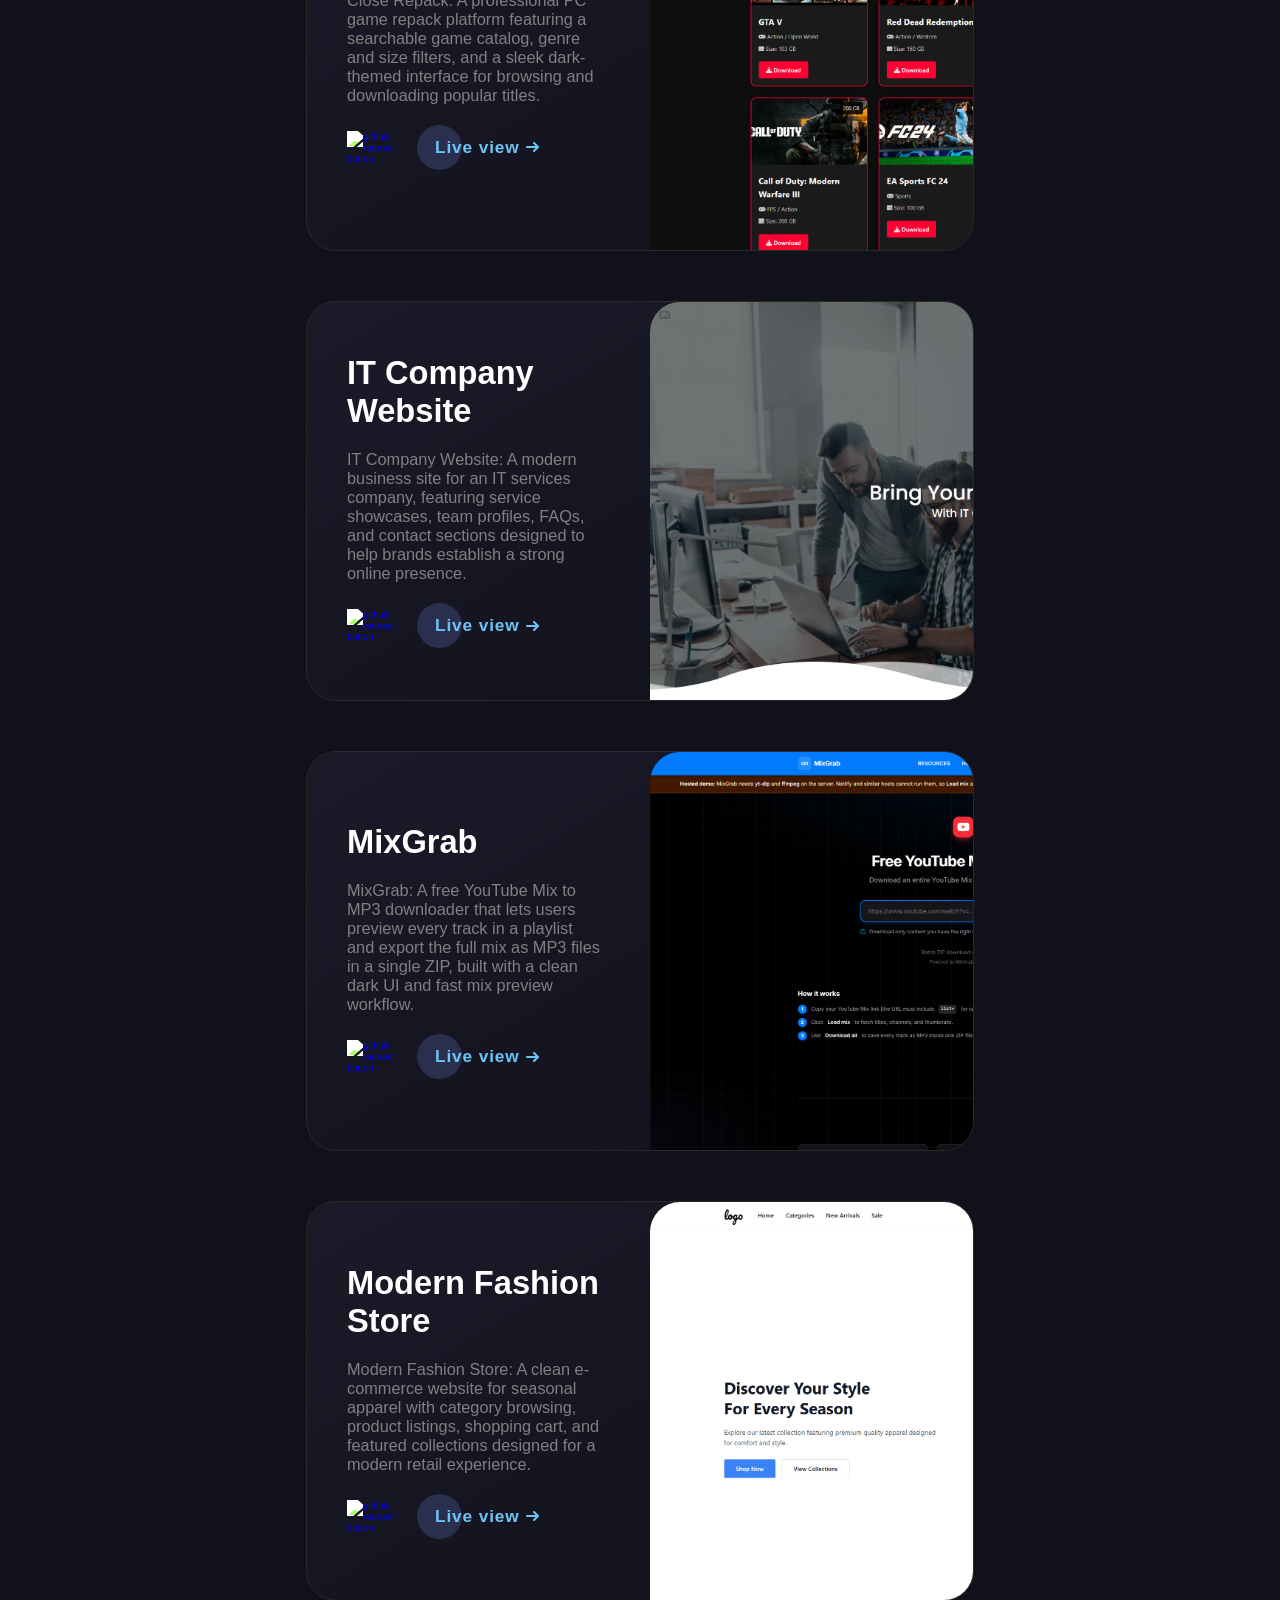
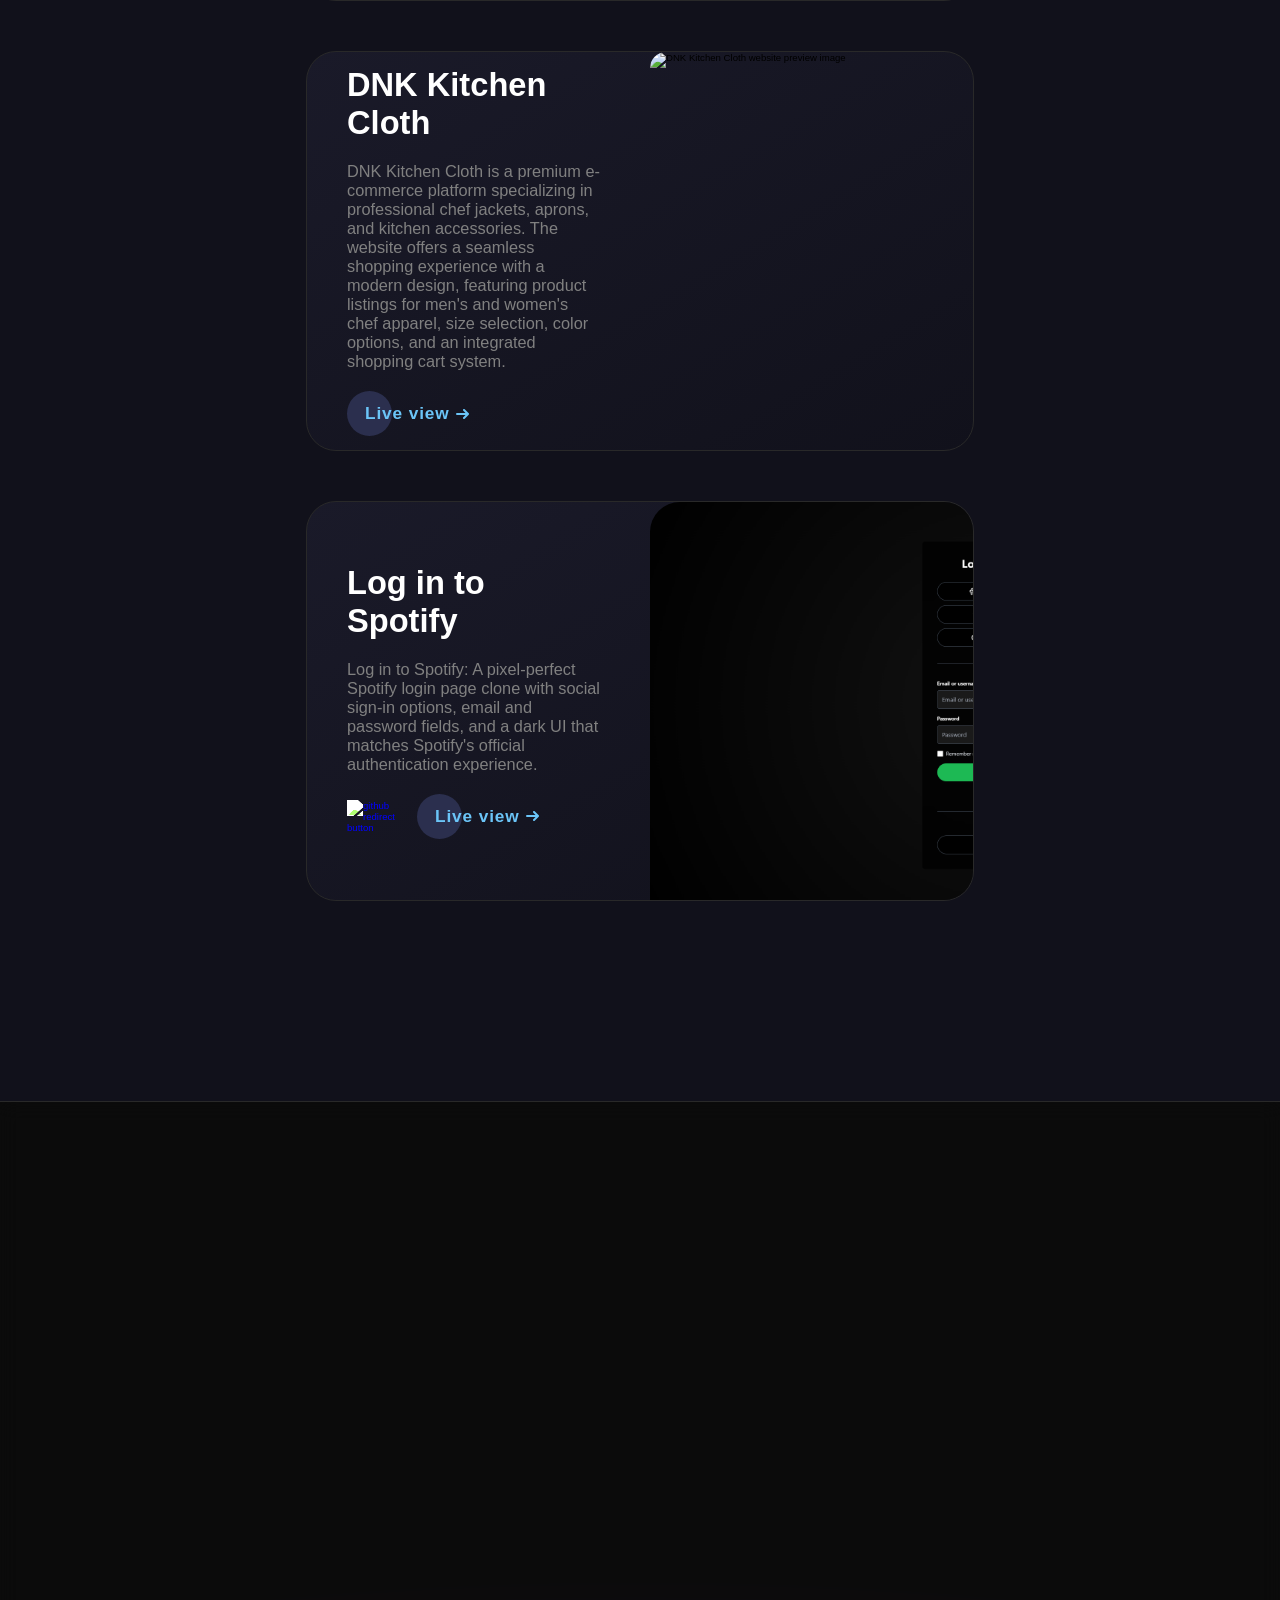
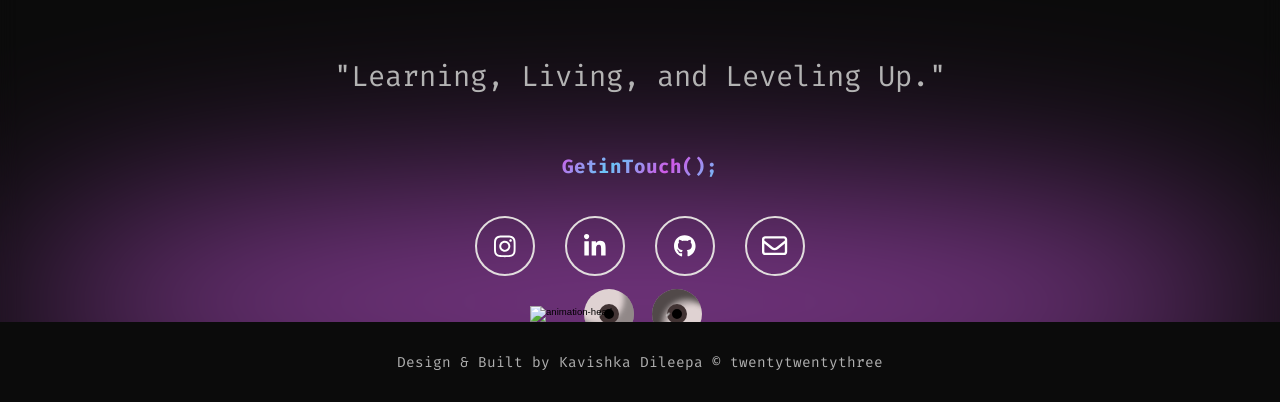
==== commit fc2c7d6e: "Fix HASAN STORE live link to hasanstor.netlify.app Co-authored-by: Cursor <cursoragent@cursor.com>" ====
--- a/index.html
+++ b/index.html
@@ -433,7 +433,7 @@
                   HASAN STORE: Premium quality products crafted just for you
                 </p>
                 <div class="project-buttons">
-                  <a href="http://localhost:4000/" target="_blank" class="cta"
+                  <a href="https://hasanstor.netlify.app/" target="_blank" class="cta"
                     aria-label="Visit HASAN STORE Live">
                     <span>Live view</span>
                     <svg viewBox="0 0 13 10" height="10px" width="15px">
